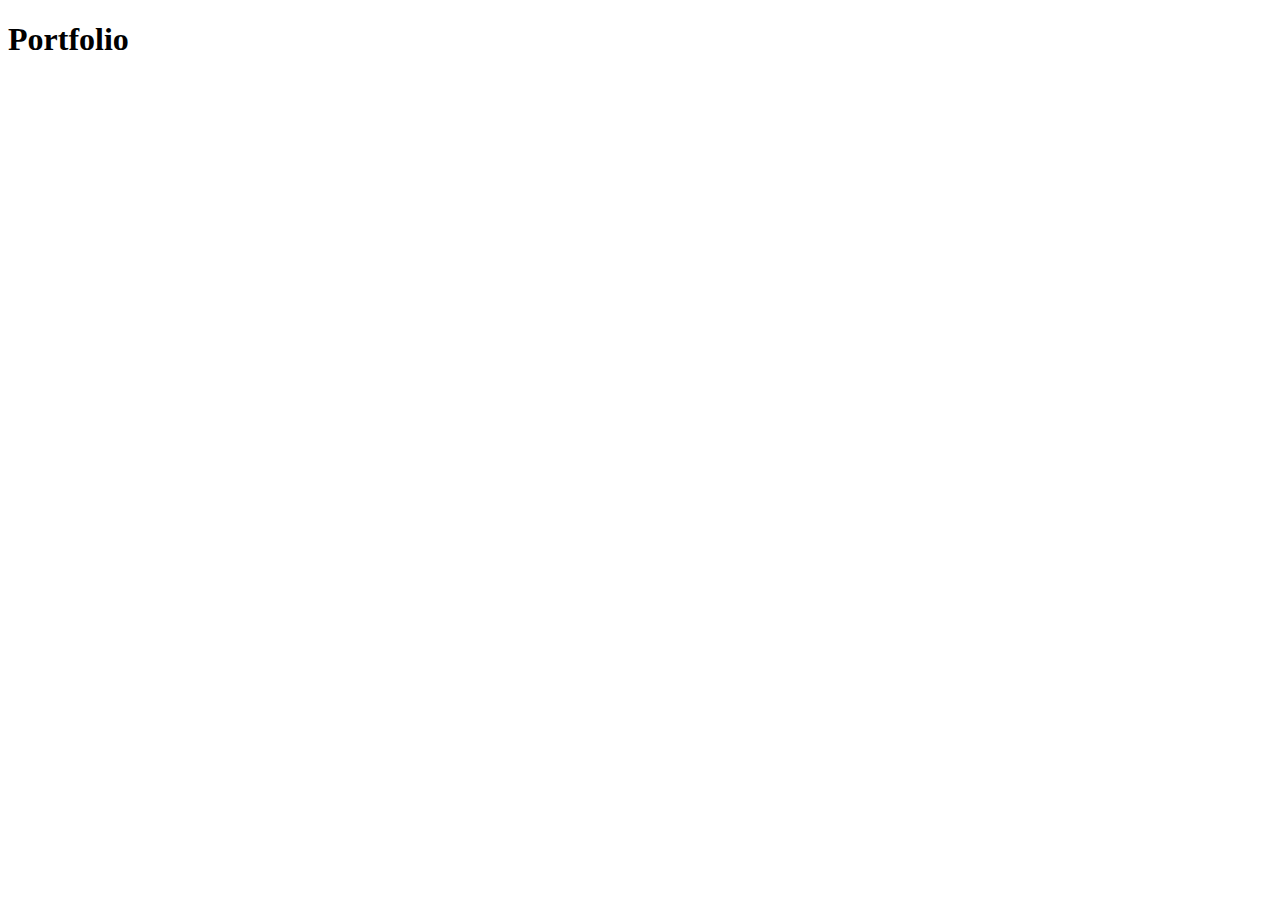
==== portfolio.html @ d450aeb0 "Добавляет страницы контактов и портфолио" ====
<!DOCTYPE html>
<html lang="ru">
<head>
    <meta charset="UTF-8">
    <meta name="viewport" content="width=device-width, initial-scale=1.0">
    <title>Портфолио</title>
</head>
<body>
    <h1>Portfolio</h1>
</body>
</html>
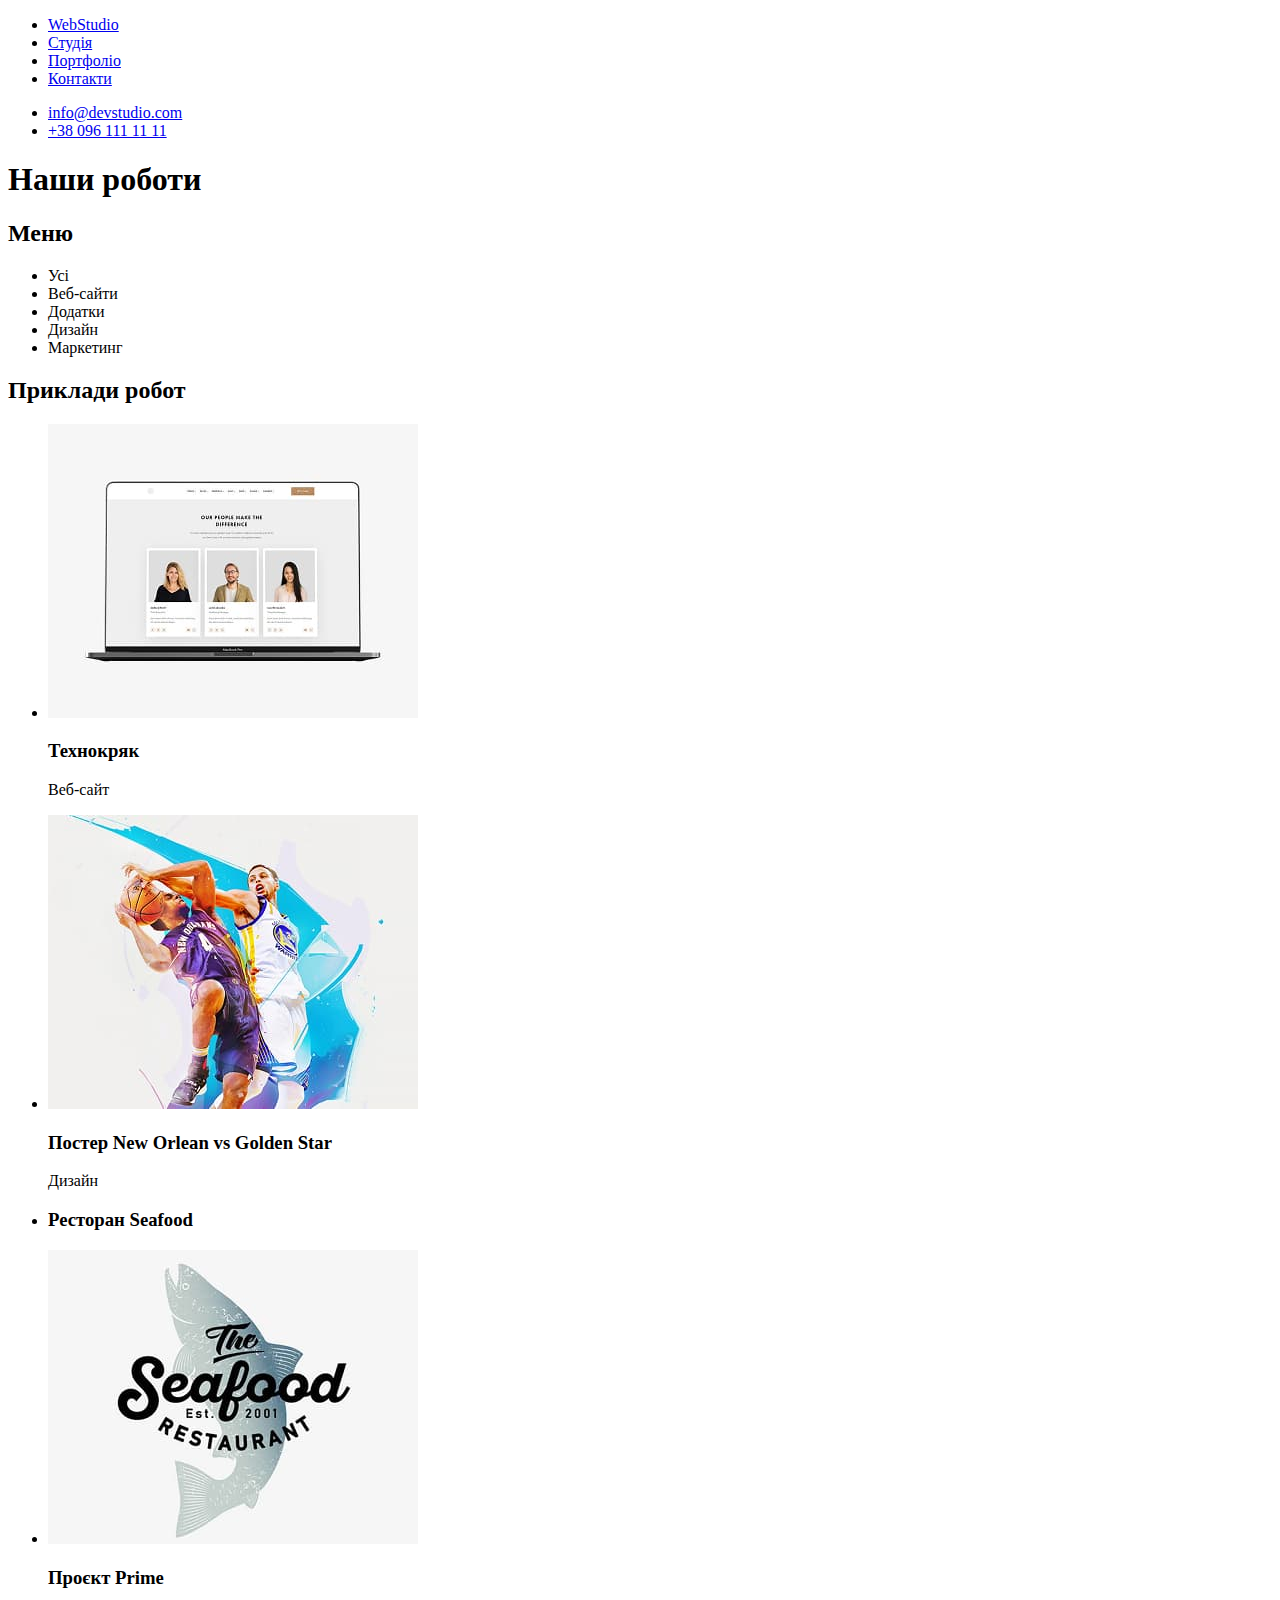
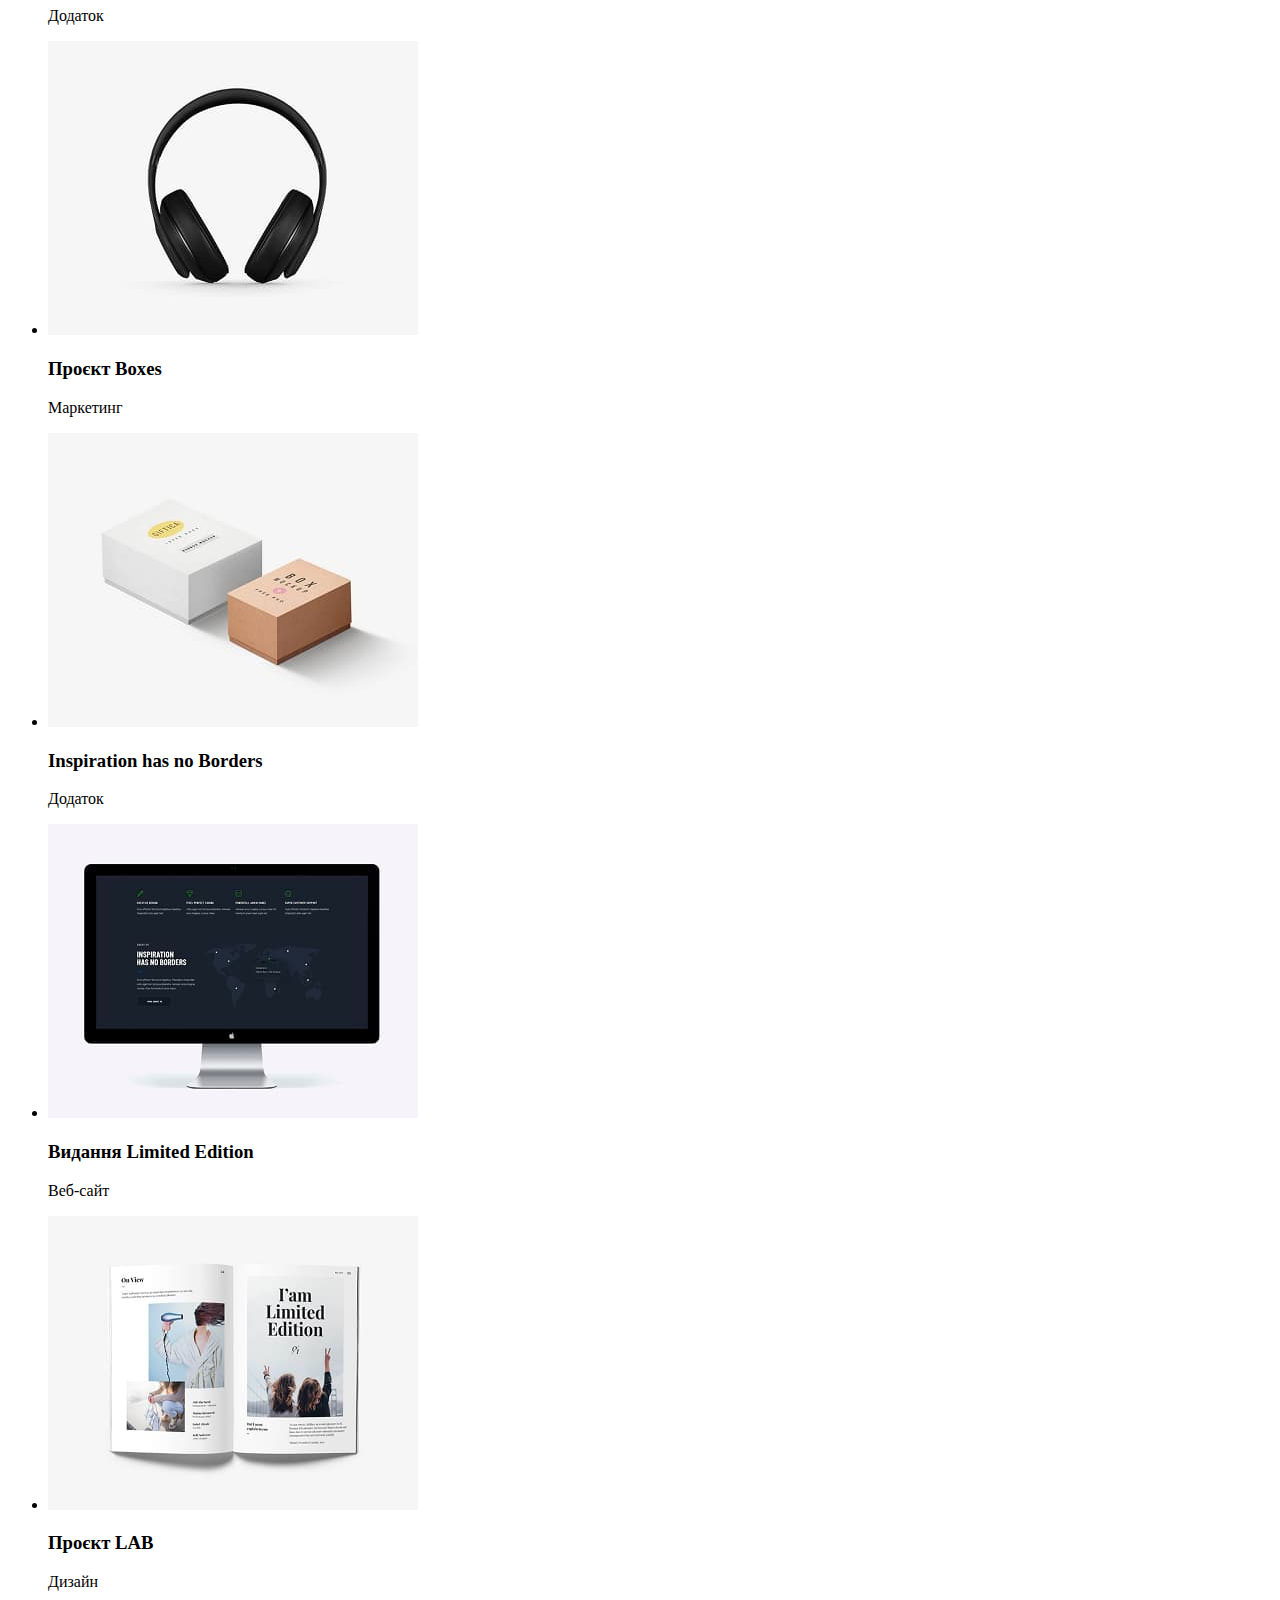
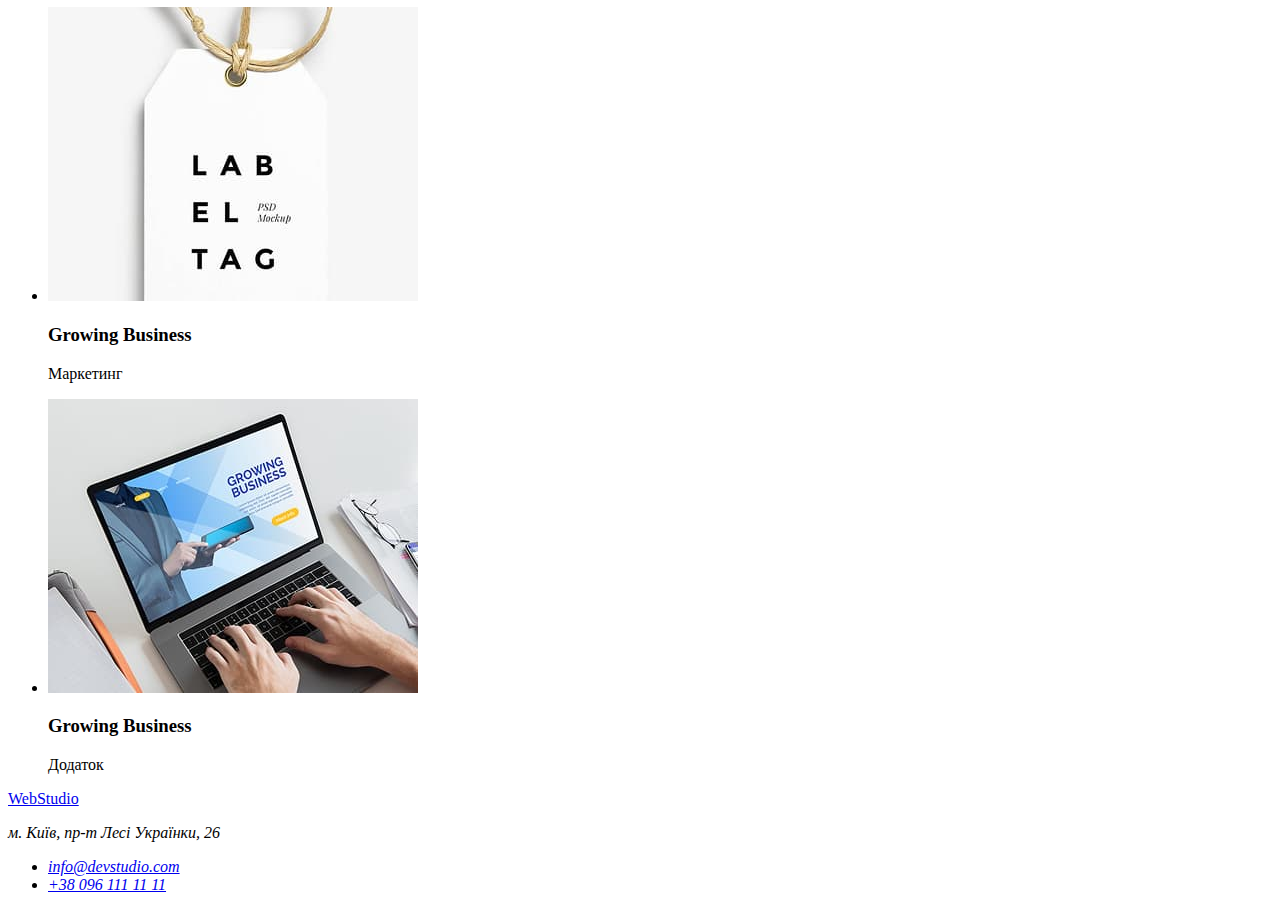
==== commit d48f5662: "Добавляет разметку в index.html и portfolio.html" ====
--- a/portfolio.html
+++ b/portfolio.html
@@ -1,11 +1,104 @@
 <!DOCTYPE html>
 <html lang="ru">
-<head>
-    <meta charset="UTF-8">
-    <meta name="viewport" content="width=device-width, initial-scale=1.0">
-    <title>Портфолио</title>
-</head>
-<body>
-    <h1>Portfolio</h1>
-</body>
-</html>+    <head>
+        <meta charset="UTF-8" />
+        <meta name="viewport" content="width=device-width, initial-scale=1.0" />
+        <title>Портфолио</title>
+    </head>
+    <body>
+        <header>
+            <nav>
+                <ul>
+                    <li><a href="./index.html">WebStudio</a></li>
+                    <li><a href="./index.html">Студія</a></li>
+                    <li><a href="./portfolio.html">Портфоліо</a></li>
+                    <li><a href="./сontacts.html">Контакти</a></li>
+                </ul>
+            </nav>
+            <ul>
+                <li>
+                    <a href="mailto:info@devstudio.com">info@devstudio.com</a>
+                </li>
+                <li><a href="tel:+380961111111">+38 096 111 11 11</a></li>
+            </ul>
+        </header>
+        <main>
+            <h1>Наши роботи</h1>
+
+            <section>
+                <h2>Меню</h2>
+                <ul>
+                    <li>Усі</li>
+                    <li>Веб-сайти</li>
+                    <li>Додатки</li>
+                    <li>Дизайн</li>
+                    <li>Маркетинг</li>
+                </ul>
+            </section>
+
+            <section>
+                <h2>Приклади робот</h2>
+                <ul>
+                    <li>
+                        <img src="./images/portfolio_1.jpg" alt="Приклад з портфоліо" width="370" />
+                        <h3>Технокряк</h3>
+                        <p>Веб-сайт</p>
+                    </li>
+                    <li>
+                        <img src="./images/portfolio_2.jpg" alt="Приклад з портфоліо" width="370" />
+                        <h3>Постер New Orlean vs Golden Star</h3>
+                        <p>Дизайн</p>
+                    </li>
+                    <li><h3>Ресторан Seafood</h3></li>
+                    <li>
+                        <img src="./images/portfolio_3.jpg" alt="Приклад з портфоліо" width="370" />
+                        <h3>Проєкт Prime</h3>
+                        <p>Додаток</p>
+                    </li>
+                    <li>
+                        <img src="./images/portfolio_4.jpg" alt="Приклад з портфоліо" width="370" />
+                        <h3>Проєкт Boxes</h3>
+                        <p>Маркетинг</p>
+                    </li>
+                    <li>
+                        <img src="./images/portfolio_5.jpg" alt="Приклад з портфоліо" width="370" />
+                        <h3>Inspiration has no Borders</h3>
+                        <p>Додаток</p>
+                    </li>
+                    <li>
+                        <img src="./images/portfolio_6.jpg" alt="Приклад з портфоліо" width="370" />
+                        <h3>Видання Limited Edition</h3>
+                        <p>Веб-сайт</p>
+                    </li>
+                    <li>
+                        <img src="./images/portfolio_7.jpg" alt="Приклад з портфоліо" width="370" />
+                        <h3>Проєкт LAB</h3>
+                        <p>Дизайн</p>
+                    </li>
+                    <li>
+                        <img src="./images/portfolio_8.jpg" alt="Приклад з портфоліо" width="370" />
+                        <h3>Growing Business</h3>
+                        <p>Маркетинг</p>
+                    </li>
+                    <li>
+                        <img src="./images/portfolio_9.jpg" alt="Приклад з портфоліо" width="370" />
+                        <h3>Growing Business</h3>
+                        <p>Додаток</p>
+                    </li>
+                </ul>
+            </section>
+        </main>
+        <footer>
+            <a href="./index.html">WebStudio</a>
+            <address>
+                <p>м. Київ, пр-т Лесі Українки, 26</p>
+                <ul>
+                    <li>
+                        <a href="mailto:info@devstudio.com">info@devstudio.com</a>
+                    </li>
+                    <li><a href="tel:+380961111111">+38 096 111 11 11</a></li>
+                </ul>
+            </address>
+        </footer>
+    </body>
+</html>
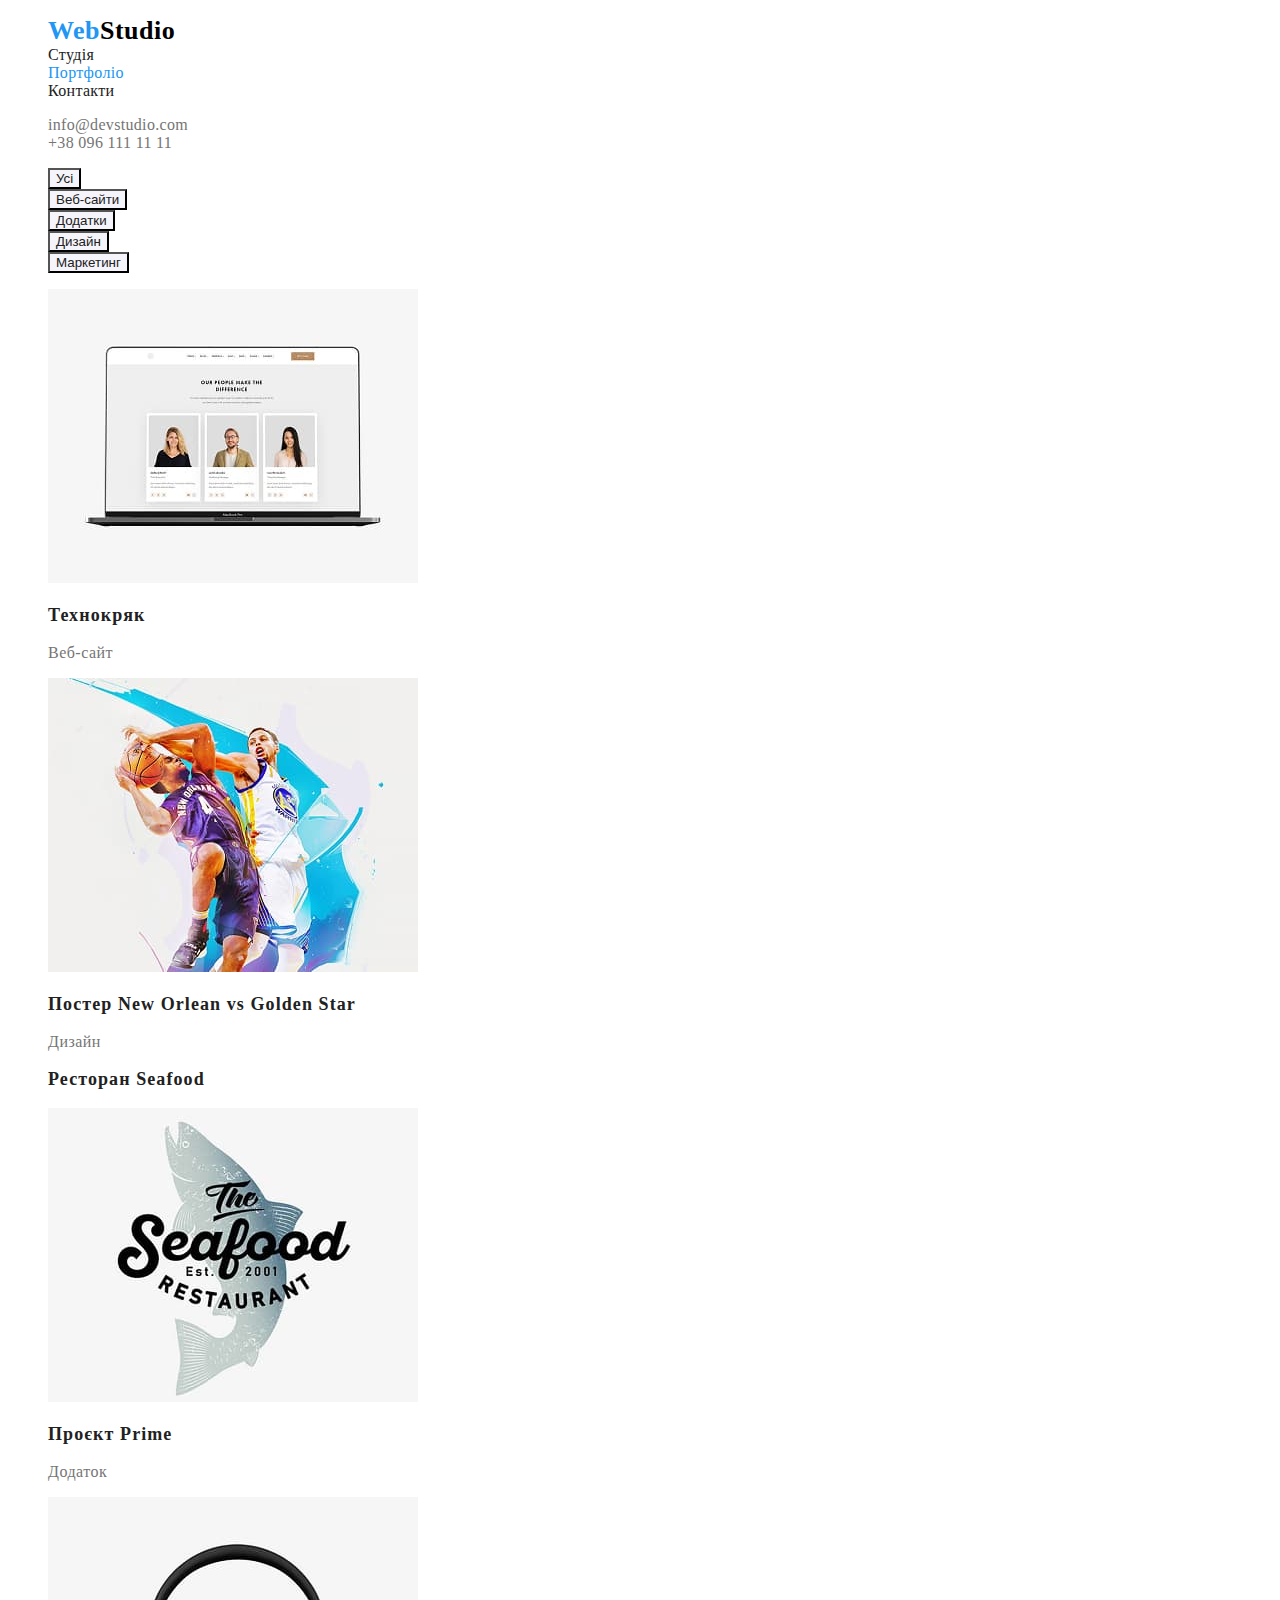
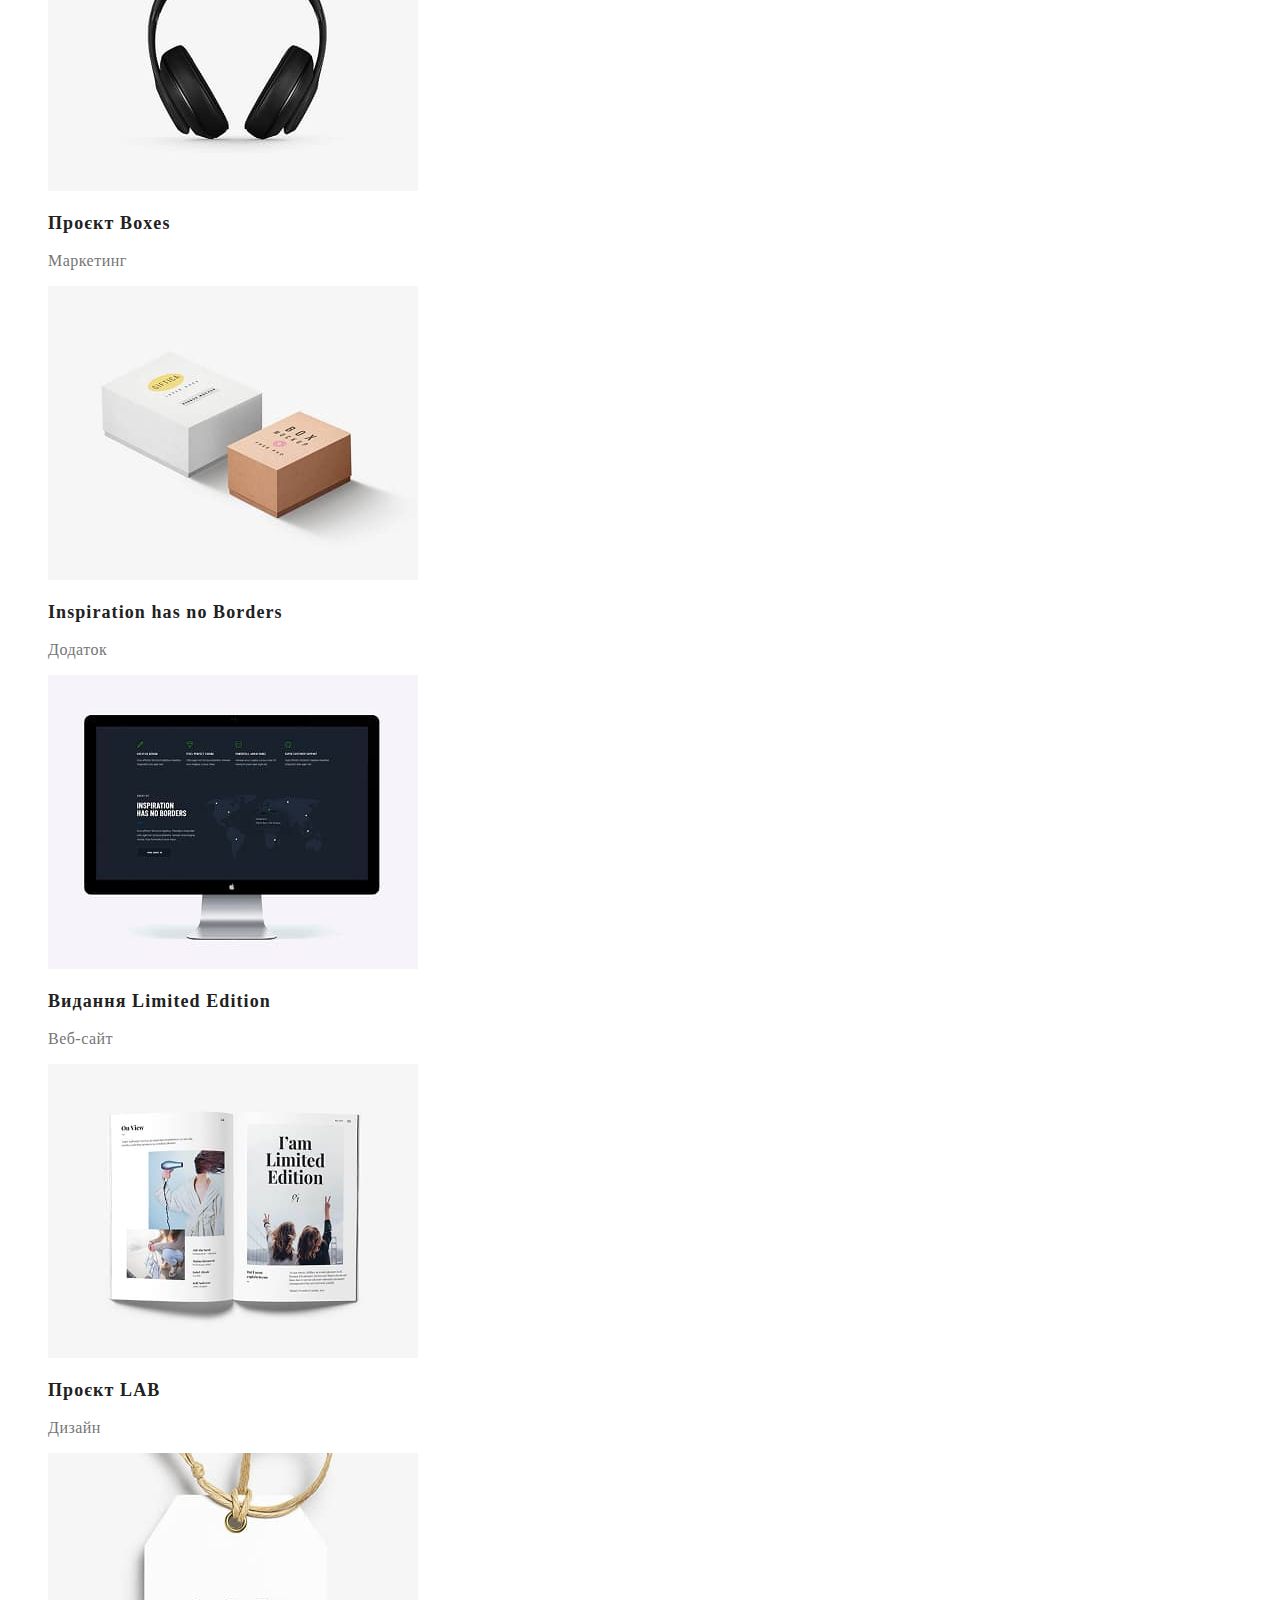
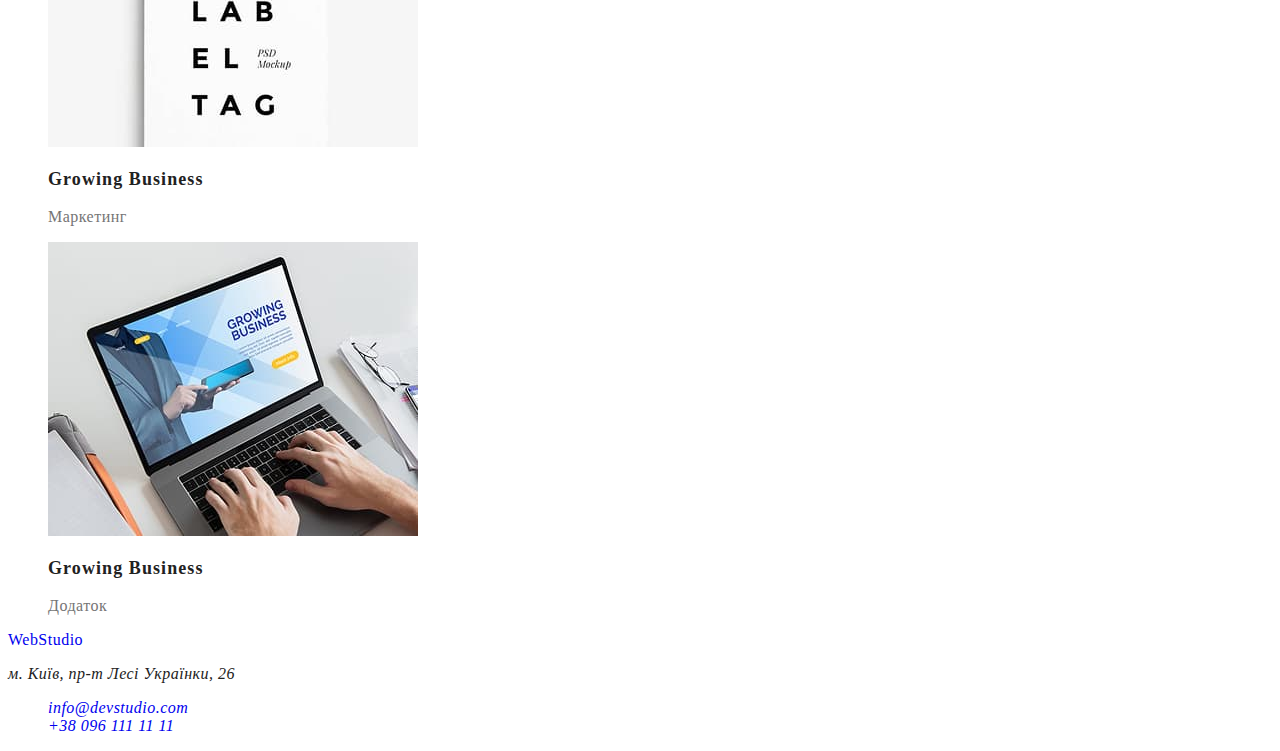
==== commit 88528e6c: "Добавлены переменные. Добавлена разметка для Портфолио . Добавлены стили с размерами шрифтов." ====
--- a/portfolio.html
+++ b/portfolio.html
@@ -1,89 +1,113 @@
 <!DOCTYPE html>
-<html lang="ru">
+<html lang="ua">
     <head>
         <meta charset="UTF-8" />
         <meta name="viewport" content="width=device-width, initial-scale=1.0" />
         <title>Портфолио</title>
+        <link rel="stylesheet" href="./css/styles.css" />
     </head>
     <body>
         <header>
+            <!-- Навигация и контакты в хедере -->
             <nav>
-                <ul>
-                    <li><a href="./index.html">WebStudio</a></li>
-                    <li><a href="./index.html">Студія</a></li>
-                    <li><a href="./portfolio.html">Портфоліо</a></li>
-                    <li><a href="./сontacts.html">Контакти</a></li>
+                <ul class="site-nav">
+                    <li>
+                        <a class="logo" href="./index.html" lang="en"
+                            ><span class="logo-accent">Web</span>Studio</a
+                        >
+                    </li>
+                    <li><a class="site-nav-link " href="./index.html">Студія</a></li>
+                    <li><a class="site-nav-link current" href="./portfolio.html">Портфоліо</a></li>
+                    <li><a class="site-nav-link" href="./сontacts.html">Контакти</a></li>
                 </ul>
             </nav>
-            <ul>
+            <ul class="contacts">
+                <li class>
+                    <a class="contacts-link" href="mailto:info@devstudio.com">info@devstudio.com</a>
+                </li>
                 <li>
-                    <a href="mailto:info@devstudio.com">info@devstudio.com</a>
+                    <a class="contacts-link" href="tel:+380961111111">+38 096 111 11 11</a>
                 </li>
-                <li><a href="tel:+380961111111">+38 096 111 11 11</a></li>
             </ul>
         </header>
         <main>
-            <h1>Наши роботи</h1>
-
-            <section>
-                <h2>Меню</h2>
-                <ul>
-                    <li>Усі</li>
-                    <li>Веб-сайти</li>
-                    <li>Додатки</li>
-                    <li>Дизайн</li>
-                    <li>Маркетинг</li>
+            <!-- Портфолио -->
+            <section class="portfolio">
+                <h1 class="visually-hidden">Портфоліо</h1>
+                <ul class="portfolio-list">
+                    <li class="portfolio-list-item">
+                        <button class="portfolio-button">Усі</button>
+                    </li>
+                    <li class="portfolio-list-item">
+                        <button class="portfolio-button">Веб-сайти</button>
+                    </li>
+                    <li class="portfolio-list-item">
+                        <button class="portfolio-button">Додатки</button>
+                    </li>
+                    <li class="portfolio-list-item">
+                        <button class="portfolio-button">Дизайн</button>
+                    </li>
+                    <li class="portfolio-list-item">
+                        <button class="portfolio-button">Маркетинг</button>
+                    </li>
                 </ul>
             </section>
 
-            <section>
-                <h2>Приклади робот</h2>
-                <ul>
-                    <li>
-                        <img src="./images/portfolio_1.jpg" alt="Приклад з портфоліо" width="370" />
-                        <h3>Технокряк</h3>
-                        <p>Веб-сайт</p>
+            <!-- Примиры работ! -->
+            <!-- !Переиспользовать классы или удалить за ненадобностью -->
+            <section class="examples">
+                <h2 class="visually-hidden">Приклади робот</h2>
+                <ul class="examples-list">
+                    <li class="examples-list">
+                        <img
+                            class="examples-image"
+                            src="./images/portfolio_1.jpg"
+                            alt="Приклад з портфоліо"
+                            width="370"
+                        />
+                        <h3 class="examples-subtitle">Технокряк</h3>
+                        <p class="examples-despription">Веб-сайт</p>
                     </li>
                     <li>
                         <img src="./images/portfolio_2.jpg" alt="Приклад з портфоліо" width="370" />
-                        <h3>Постер New Orlean vs Golden Star</h3>
-                        <p>Дизайн</p>
+                        <h3 class="examples-subtitle">Постер New Orlean vs Golden Star</h3>
+                        <p class="examples-despription">Дизайн</p>
                     </li>
-                    <li><h3>Ресторан Seafood</h3></li>
+                    <li><h3 class="examples-subtitle">Ресторан Seafood</h3></li>
                     <li>
                         <img src="./images/portfolio_3.jpg" alt="Приклад з портфоліо" width="370" />
-                        <h3>Проєкт Prime</h3>
-                        <p>Додаток</p>
+                        <h3 class="examples-subtitle">Проєкт Prime</h3>
+                        <p class="examples-despription">Додаток</p>
                     </li>
                     <li>
                         <img src="./images/portfolio_4.jpg" alt="Приклад з портфоліо" width="370" />
-                        <h3>Проєкт Boxes</h3>
-                        <p>Маркетинг</p>
+                        <h3 class="examples-subtitle">Проєкт Boxes</h3>
+                        <p class="examples-despription">Маркетинг</p>
                     </li>
                     <li>
                         <img src="./images/portfolio_5.jpg" alt="Приклад з портфоліо" width="370" />
-                        <h3>Inspiration has no Borders</h3>
-                        <p>Додаток</p>
+                        <h3 class="examples-subtitle">Inspiration has no Borders</h3>
+                        <p class="examples-despription">Додаток</p>
                     </li>
                     <li>
                         <img src="./images/portfolio_6.jpg" alt="Приклад з портфоліо" width="370" />
-                        <h3>Видання Limited Edition</h3>
-                        <p>Веб-сайт</p>
+                        <h3 class="examples-subtitle">Видання Limited Edition</h3>
+                        <p class="examples-despription">Веб-сайт</p>
                     </li>
                     <li>
                         <img src="./images/portfolio_7.jpg" alt="Приклад з портфоліо" width="370" />
-                        <h3>Проєкт LAB</h3>
-                        <p>Дизайн</p>
+                        <h3 class="examples-subtitle">Проєкт LAB</h3>
+                        <p class="examples-despription">Дизайн</p>
                     </li>
                     <li>
                         <img src="./images/portfolio_8.jpg" alt="Приклад з портфоліо" width="370" />
-                        <h3>Growing Business</h3>
-                        <p>Маркетинг</p>
+                        <h3 class="examples-subtitle">Growing Business</h3>
+                        <p class="examples-despription">Маркетинг</p>
                     </li>
                     <li>
                         <img src="./images/portfolio_9.jpg" alt="Приклад з портфоліо" width="370" />
-                        <h3>Growing Business</h3>
-                        <p>Додаток</p>
+                        <h3 class="examples-subtitle">Growing Business</h3>
+                        <p class="examples-despription">Додаток</p>
                     </li>
                 </ul>
             </section>
--- a/css/styles.css
+++ b/css/styles.css
@@ -0,0 +1,177 @@
+:root {
+    --primary-text-color: #212121;
+    --secondary-text-color: #757575;
+    --accent-color: #2196f3;
+    --light-section-bg: #f5f4fa;
+    --dark-section-bg: #2f303a;
+    --white-color: #ffffff;
+}
+
+body {
+    color: #212121;
+    background-color: #ffffff;
+    letter-spacing: 0.03em;
+}
+ul {
+    list-style: none;
+}
+a {
+    text-decoration: none;
+}
+.visually-hidden {
+    position: absolute;
+    width: 1px;
+    height: 1px;
+    padding: 0;
+    margin: -1px;
+    overflow: hidden;
+    clip: rect(0, 0, 0, 0);
+    white-space: nowrap;
+    border: 0;
+}
+
+h1,h2,h3,h4,h5,h6 {
+    font-weight: 700;
+}
+
+.button {
+    width: 216px;
+    height: 50px;
+    color: var(--white-color);
+    background-color: var(--accent-color);
+    border-radius: 4px;
+}
+
+/* Общие стили для секций */
+.section-title {
+    font-size: 36px;
+}
+
+/* Навигация */
+.logo {
+    font-size: 26px;
+    font-weight: 700;
+    color: #000000;
+}
+.logo-accent {
+    color: var(--accent-color);
+}
+.site-nav-link, .contacts-link {
+    color: currentColor;
+    letter-spacing: 0.02em;
+}
+
+.site-nav-link.current {
+    color: var(--accent-color);
+}
+
+.site-nav-link,
+.contacts-link {
+    font-weight: 500;
+}
+
+/* Контакты в шапке */
+.contacts-link {
+    color: var(--secondary-text-color);
+}
+
+.site-nav-link:hover,
+.site-nav-link:focus,
+.contacts-link:hover,
+.contacts-link:focus {
+    color: var(--accent-color);
+}
+
+/* Секция героя */
+.hero {
+    background-color: var(--dark-section-bg);
+}
+.hero-title {
+    font-size: 44px;
+    font-weight: 900;
+    letter-spacing: 0.06em;
+    color: var(--white-color);
+}
+
+/* Секция преимуществ  */
+
+.advantages-subtitle,
+.advantages-text {
+    font-size: 14px;
+}
+
+.advantages-text {
+    color: var(--secondary-text-color);
+}
+
+/* Секция "Наша команда */
+
+.team {
+    background-color: var(--light-section-bg);
+}
+
+.team-list {
+    display: flex;
+}
+
+.team-item {
+    width: 270px;
+    background-color: var(--white-color);
+}
+
+.team-title,
+.team-descroption {
+    font-size: 16px;
+}
+
+.team-descroption {
+    color: var(--secondary-text-color);
+}
+
+/* Секция футера */
+/* !Цвет контактов в футере (с альфа-каналом) */
+/* .contacts_color {
+    color: rgba(255, 255, 255, 0.6);
+} */
+.footer {
+    background-color: var(--dark-section-bg);
+}
+
+.footer > .logo {
+    color: var(--white-color);
+}
+
+.address {
+    color: var(--white-color);
+    font-style: normal;
+    font-size: 14px;
+}
+
+.address.contact {
+    color: rgba(255, 255, 255, 0.6);
+}
+
+/* !PORTFOLIO */
+/* Фильтр со списком работ */
+.portfolio-button {
+    color: #212121;
+    background-color: #f5f4fa;
+}
+
+.portfolio-button:hover,
+.portfolio-button:focus {
+    color: var(--white-color);
+    background-color: #2196f3;
+}
+
+/* Примеры работ */
+
+.examples-subtitle {
+    font-size: 18px;
+    letter-spacing: 0.06em;
+}
+
+.examples-despription {
+    font-size: 16px;
+    color: var(--secondary-text-color);
+}
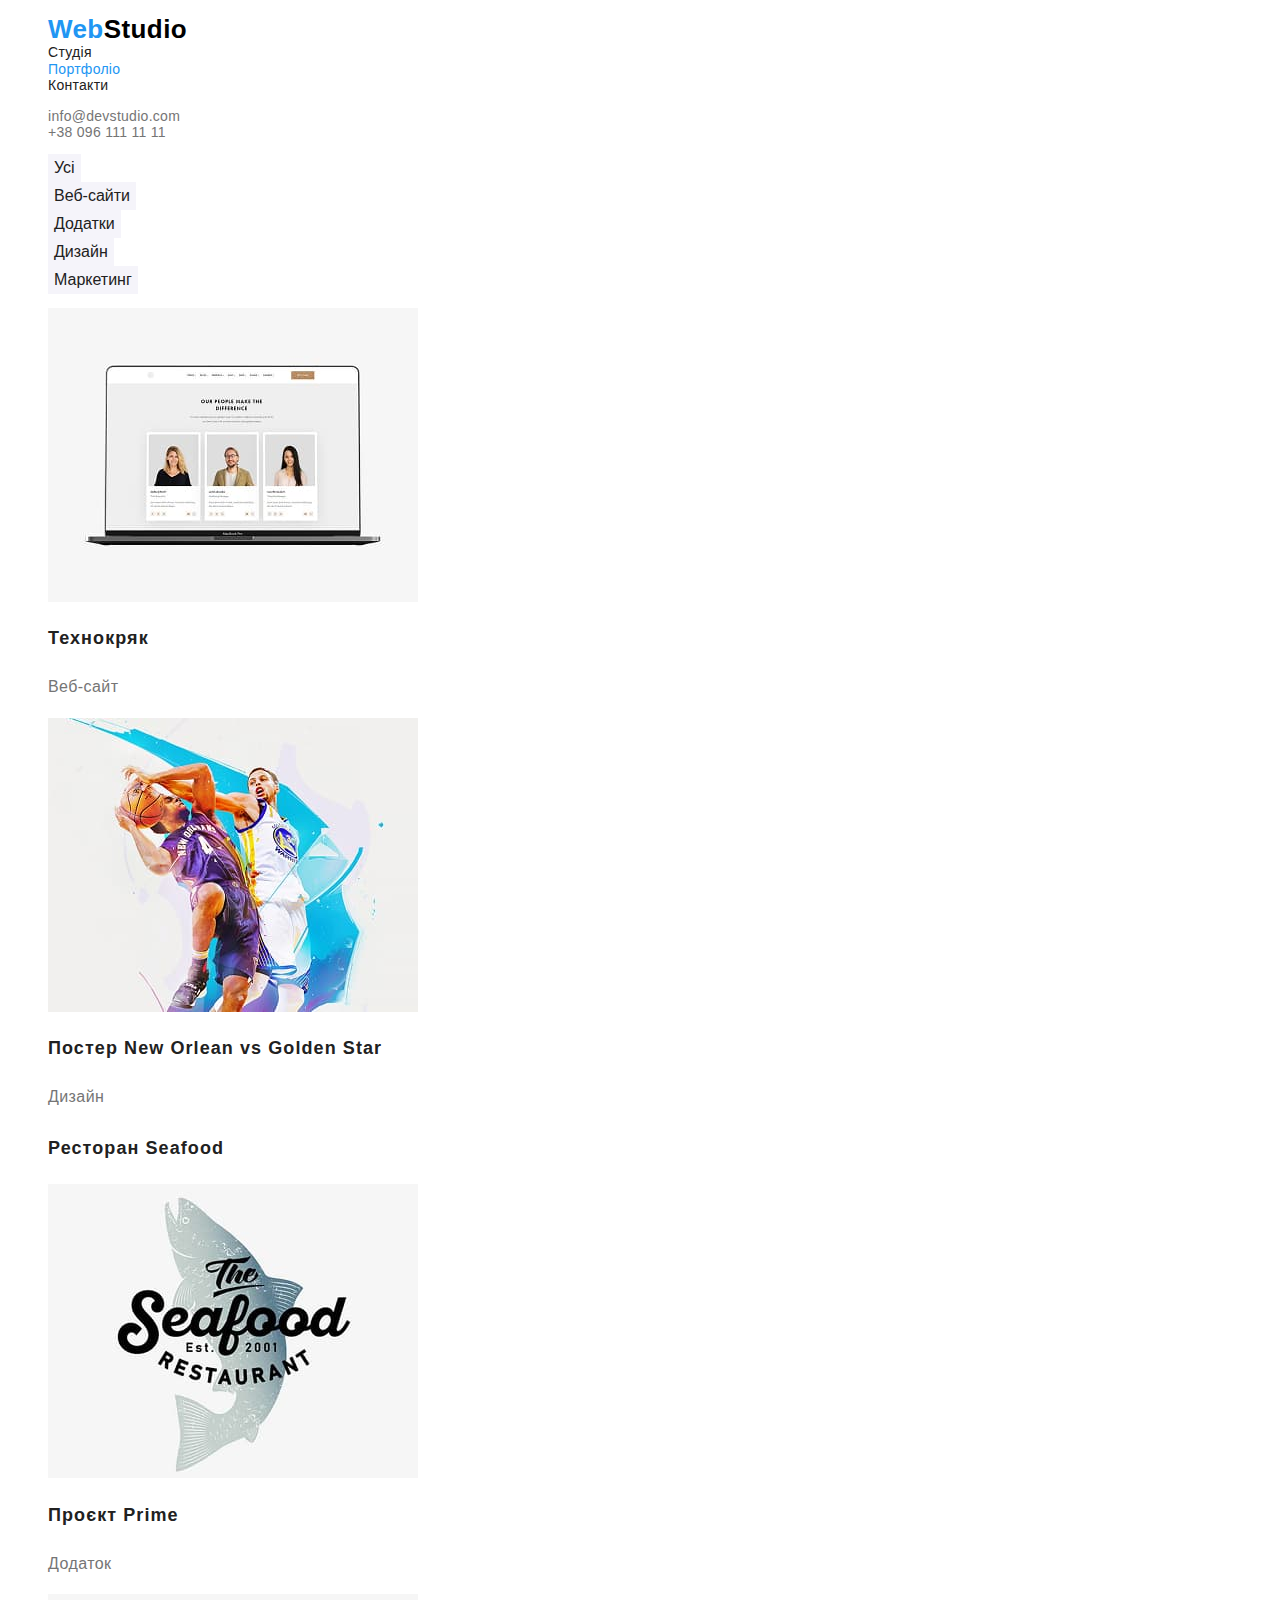
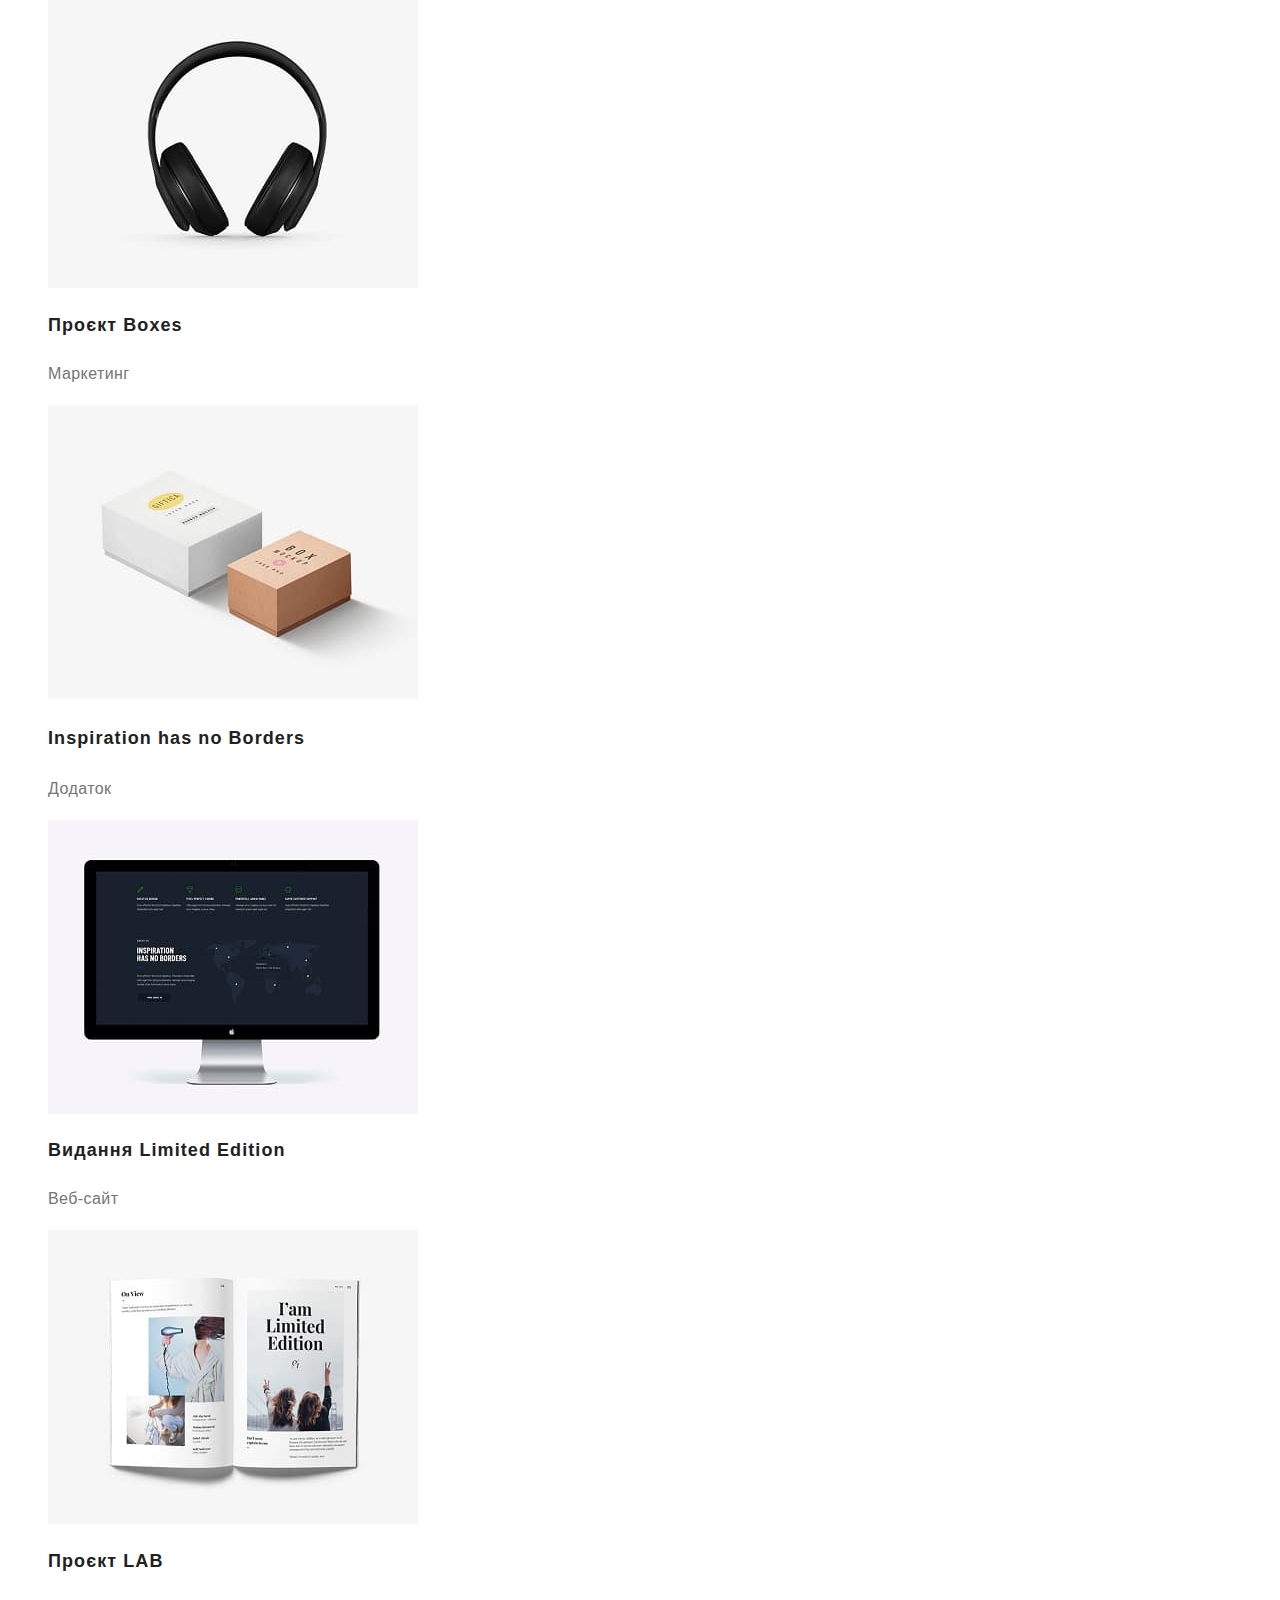
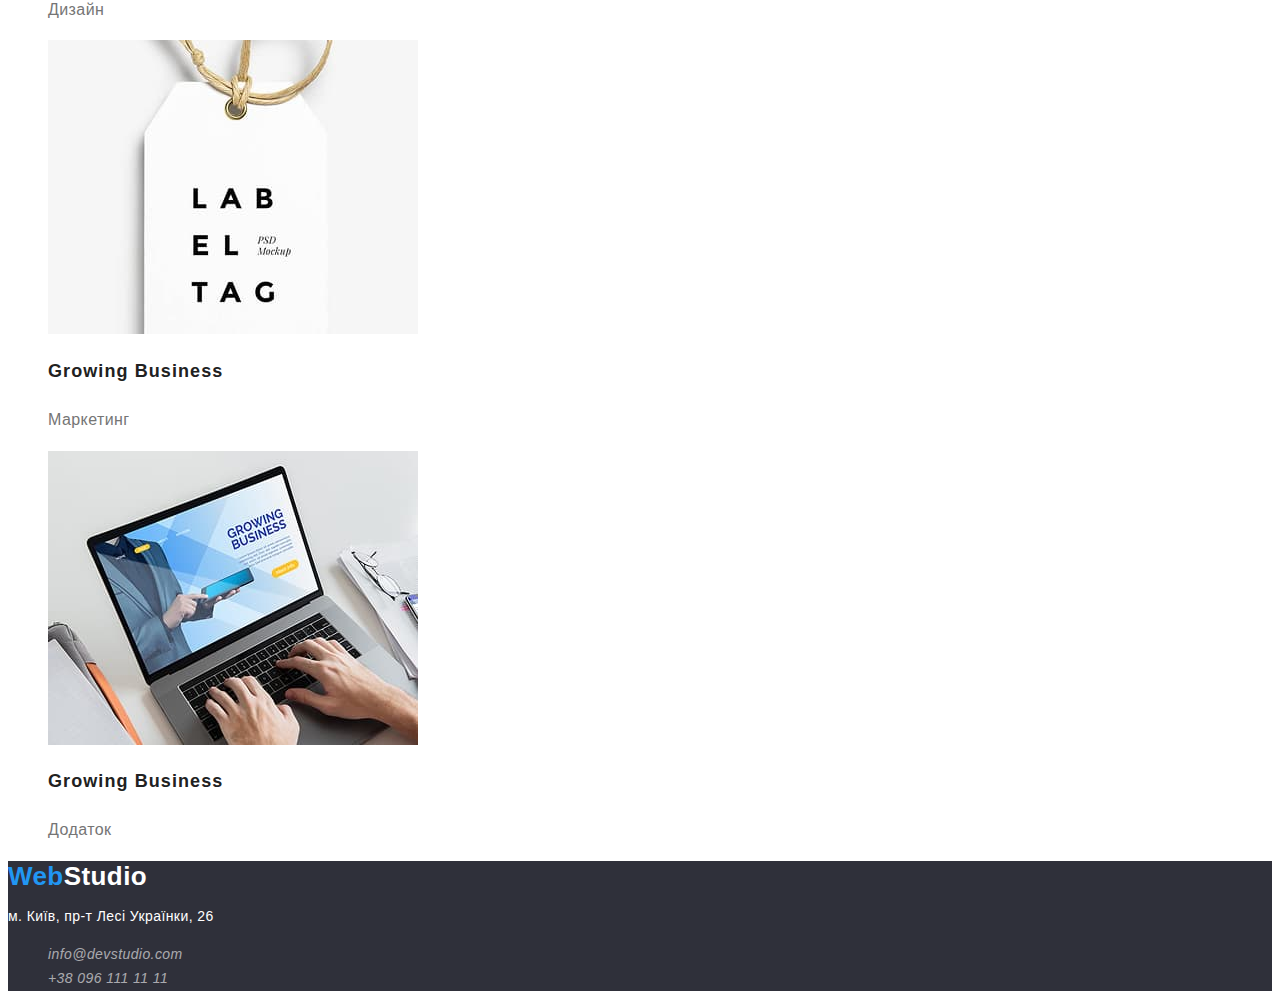
==== commit 7ba51f42: "Добавляет стили для текста и шрифты" ====
--- a/portfolio.html
+++ b/portfolio.html
@@ -16,7 +16,7 @@
                             ><span class="logo-accent">Web</span>Studio</a
                         >
                     </li>
-                    <li><a class="site-nav-link " href="./index.html">Студія</a></li>
+                    <li><a class="site-nav-link" href="./index.html">Студія</a></li>
                     <li><a class="site-nav-link current" href="./portfolio.html">Портфоліо</a></li>
                     <li><a class="site-nav-link" href="./сontacts.html">Контакти</a></li>
                 </ul>
@@ -36,91 +36,187 @@
                 <h1 class="visually-hidden">Портфоліо</h1>
                 <ul class="portfolio-list">
                     <li class="portfolio-list-item">
-                        <button class="portfolio-button">Усі</button>
-                    </li>
-                    <li class="portfolio-list-item">
-                        <button class="portfolio-button">Веб-сайти</button>
-                    </li>
-                    <li class="portfolio-list-item">
-                        <button class="portfolio-button">Додатки</button>
-                    </li>
-                    <li class="portfolio-list-item">
-                        <button class="portfolio-button">Дизайн</button>
-                    </li>
-                    <li class="portfolio-list-item">
-                        <button class="portfolio-button">Маркетинг</button>
-                    </li>
-                </ul>
-            </section>
+                        <button class="portfolio-button" type="button">Усі</button>
+                    </li>
+                    <li class="portfolio-list-item">
+                        <button class="portfolio-button" type="button">Веб-сайти</button>
+                    </li>
+                    <li class="portfolio-list-item">
+                        <button class="portfolio-button" type="button">Додатки</button>
+                    </li>
+                    <li class="portfolio-list-item">
+                        <button class="portfolio-button" type="button">Дизайн</button>
+                    </li>
+                    <li class="portfolio-list-item">
+                        <button class="portfolio-button" type="button">Маркетинг</button>
+                    </li>
+                </ul>
 
-            <!-- Примиры работ! -->
-            <!-- !Переиспользовать классы или удалить за ненадобностью -->
-            <section class="examples">
-                <h2 class="visually-hidden">Приклади робот</h2>
-                <ul class="examples-list">
-                    <li class="examples-list">
-                        <img
-                            class="examples-image"
-                            src="./images/portfolio_1.jpg"
-                            alt="Приклад з портфоліо"
-                            width="370"
-                        />
-                        <h3 class="examples-subtitle">Технокряк</h3>
-                        <p class="examples-despription">Веб-сайт</p>
-                    </li>
-                    <li>
-                        <img src="./images/portfolio_2.jpg" alt="Приклад з портфоліо" width="370" />
-                        <h3 class="examples-subtitle">Постер New Orlean vs Golden Star</h3>
-                        <p class="examples-despription">Дизайн</p>
-                    </li>
-                    <li><h3 class="examples-subtitle">Ресторан Seafood</h3></li>
-                    <li>
-                        <img src="./images/portfolio_3.jpg" alt="Приклад з портфоліо" width="370" />
-                        <h3 class="examples-subtitle">Проєкт Prime</h3>
-                        <p class="examples-despription">Додаток</p>
-                    </li>
-                    <li>
-                        <img src="./images/portfolio_4.jpg" alt="Приклад з портфоліо" width="370" />
-                        <h3 class="examples-subtitle">Проєкт Boxes</h3>
-                        <p class="examples-despription">Маркетинг</p>
-                    </li>
-                    <li>
-                        <img src="./images/portfolio_5.jpg" alt="Приклад з портфоліо" width="370" />
-                        <h3 class="examples-subtitle">Inspiration has no Borders</h3>
-                        <p class="examples-despription">Додаток</p>
-                    </li>
-                    <li>
-                        <img src="./images/portfolio_6.jpg" alt="Приклад з портфоліо" width="370" />
-                        <h3 class="examples-subtitle">Видання Limited Edition</h3>
-                        <p class="examples-despription">Веб-сайт</p>
-                    </li>
-                    <li>
-                        <img src="./images/portfolio_7.jpg" alt="Приклад з портфоліо" width="370" />
-                        <h3 class="examples-subtitle">Проєкт LAB</h3>
-                        <p class="examples-despription">Дизайн</p>
-                    </li>
-                    <li>
-                        <img src="./images/portfolio_8.jpg" alt="Приклад з портфоліо" width="370" />
-                        <h3 class="examples-subtitle">Growing Business</h3>
-                        <p class="examples-despription">Маркетинг</p>
-                    </li>
-                    <li>
-                        <img src="./images/portfolio_9.jpg" alt="Приклад з портфоліо" width="370" />
-                        <h3 class="examples-subtitle">Growing Business</h3>
-                        <p class="examples-despription">Додаток</p>
-                    </li>
+                <!-- Примиры работ! -->
+                <!-- !Использовать классы или удалить за ненадобностью -->
+
+                <ul>
+                    <a href="">
+                        <li>
+                            <img
+                                src="./images/portfolio_1.jpg"
+                                alt="Приклад з портфоліо"
+                                width="370"
+                            />
+                            <h2 class="examples-subtitle">Технокряк</h2>
+                            <p class="examples-category">Веб-сайт</p>
+                            <p class="examples-description">
+                                Ресурс пропонує комплексні пропозиції з різним рівнем функціоналу та
+                                сервісів. Все це дозволить відвідувачу отримати вичерпні відомості
+                                про компанію чи приватну особу.
+                            </p>
+                        </li></a
+                    >
+                    <a href="">
+                        <li>
+                            <img
+                                src="./images/portfolio_2.jpg"
+                                alt="Приклад з портфоліо"
+                                width="370"
+                            />
+                            <h2 class="examples-subtitle">Постер New Orlean vs Golden Star</h2>
+                            <p class="examples-category">Дизайн</p>
+                            <p class="examples-description">
+                                Ресурс пропонує комплексні пропозиції з різним рівнем функціоналу та
+                                сервісів. Все це дозволить відвідувачу отримати вичерпні відомості
+                                про компанію чи приватну особу.
+                            </p>
+                        </li>
+                        <li><h3 class="examples-subtitle">Ресторан Seafood</h3></li></a
+                    >
+                    <a href="">
+                        <li>
+                            <img
+                                src="./images/portfolio_3.jpg"
+                                alt="Приклад з портфоліо"
+                                width="370"
+                            />
+                            <h2 class="examples-subtitle">Проєкт Prime</h2>
+                            <p class="examples-category">Додаток</p>
+                            <p class="examples-description">
+                                Ресурс пропонує комплексні пропозиції з різним рівнем функціоналу та
+                                сервісів. Все це дозволить відвідувачу отримати вичерпні відомості
+                                про компанію чи приватну особу.
+                            </p>
+                        </li></a
+                    >
+                    <a href=""
+                        ><li>
+                            <img
+                                src="./images/portfolio_4.jpg"
+                                alt="Приклад з портфоліо"
+                                width="370"
+                            />
+                            <h2 class="examples-subtitle">Проєкт Boxes</h2>
+                            <p class="examples-category">Маркетинг</p>
+                            <p class="examples-description">
+                                Ресурс пропонує комплексні пропозиції з різним рівнем функціоналу та
+                                сервісів. Все це дозволить відвідувачу отримати вичерпні відомості
+                                про компанію чи приватну особу.
+                            </p>
+                        </li></a
+                    >
+                    <a href=""
+                        ><li>
+                            <img
+                                src="./images/portfolio_5.jpg"
+                                alt="Приклад з портфоліо"
+                                width="370"
+                            />
+                            <h3 class="examples-subtitle">Inspiration has no Borders</h3>
+                            <p class="examples-category">Додаток</p>
+                            <p class="examples-description">
+                                Ресурс пропонує комплексні пропозиції з різним рівнем функціоналу та
+                                сервісів. Все це дозволить відвідувачу отримати вичерпні відомості
+                                про компанію чи приватну особу.
+                            </p>
+                        </li></a
+                    >
+                    <a href="">
+                        <li>
+                            <img
+                                src="./images/portfolio_6.jpg"
+                                alt="Приклад з портфоліо"
+                                width="370"
+                            />
+                            <h2 class="examples-subtitle">Видання Limited Edition</h2>
+                            <p class="examples-category">Веб-сайт</p>
+                            <p class="examples-description">
+                                Ресурс пропонує комплексні пропозиції з різним рівнем функціоналу та
+                                сервісів. Все це дозволить відвідувачу отримати вичерпні відомості
+                                про компанію чи приватну особу.
+                            </p>
+                        </li></a
+                    >
+                    <a href="">
+                        <li>
+                            <img
+                                src="./images/portfolio_7.jpg"
+                                alt="Приклад з портфоліо"
+                                width="370"
+                            />
+                            <h2 class="examples-subtitle">Проєкт LAB</h2>
+                            <p class="examples-category">Дизайн</p>
+                            <p class="examples-description">
+                                Ресурс пропонує комплексні пропозиції з різним рівнем функціоналу та
+                                сервісів. Все це дозволить відвідувачу отримати вичерпні відомості
+                                про компанію чи приватну особу.
+                            </p>
+                        </li></a
+                    >
+                    <a href="">
+                        <li>
+                            <img
+                                src="./images/portfolio_8.jpg"
+                                alt="Приклад з портфоліо"
+                                width="370"
+                            />
+                            <h2 class="examples-subtitle">Growing Business</h2>
+                            <p class="examples-category">Маркетинг</p>
+                            <p class="examples-description">
+                                Ресурс пропонує комплексні пропозиції з різним рівнем функціоналу та
+                                сервісів. Все це дозволить відвідувачу отримати вичерпні відомості
+                                про компанію чи приватну особу.
+                            </p>
+                        </li></a
+                    >
+                    <a href="">
+                        <li>
+                            <img
+                                src="./images/portfolio_9.jpg"
+                                alt="Приклад з портфоліо"
+                                width="370"
+                            />
+                            <h2 class="examples-subtitle">Growing Business</h2>
+                            <p class="examples-category">Додаток</p>
+                            <p class="examples-description">
+                                Ресурс пропонує комплексні пропозиції з різним рівнем функціоналу та
+                                сервісів. Все це дозволить відвідувачу отримати вичерпні відомості
+                                про компанію чи приватну особу.
+                            </p>
+                        </li></a
+                    >
                 </ul>
             </section>
         </main>
-        <footer>
-            <a href="./index.html">WebStudio</a>
-            <address>
-                <p>м. Київ, пр-т Лесі Українки, 26</p>
+        <footer class="footer">
+            <a class="logo" href="./index.html"><span class="logo-accent">Web</span>Studio</a>
+            <address class="address">
+                <p class="address-text">м. Київ, пр-т Лесі Українки, 26</p>
                 <ul>
                     <li>
-                        <a href="mailto:info@devstudio.com">info@devstudio.com</a>
-                    </li>
-                    <li><a href="tel:+380961111111">+38 096 111 11 11</a></li>
+                        <a class="address contact" href="mailto:info@devstudio.com"
+                            >info@devstudio.com</a
+                        >
+                    </li>
+                    <li>
+                        <a class="address contact" href="tel:+380961111111">+38 096 111 11 11</a>
+                    </li>
                 </ul>
             </address>
         </footer>
--- a/css/styles.css
+++ b/css/styles.css
@@ -7,17 +7,28 @@
     --white-color: #ffffff;
 }
 
+/* Roboto font-weight: 400, 500, 700, 900 */
+/* Raleway: 700 */
 body {
+    font-family: 'Roboto', sans-serif;
+    font-size: 14px;
+    letter-spacing: 0.03em;
+    line-height: 1.17;
     color: #212121;
     background-color: #ffffff;
-    letter-spacing: 0.03em;
 }
 ul {
     list-style: none;
 }
 a {
     text-decoration: none;
-}
+    color: inherit;
+}
+
+button {
+    font-family: inherit;
+}
+
 .visually-hidden {
     position: absolute;
     width: 1px;
@@ -30,11 +41,17 @@
     border: 0;
 }
 
-h1,h2,h3,h4,h5,h6 {
+h1,
+h2,
+h3,
+h4,
+h5,
+h6 {
     font-weight: 700;
 }
 
 .button {
+    font-size: 16px;
     width: 216px;
     height: 50px;
     color: var(--white-color);
@@ -49,6 +66,8 @@
 
 /* Навигация */
 .logo {
+        font-family: 'Raleway', sans-serif;
+
     font-size: 26px;
     font-weight: 700;
     color: #000000;
@@ -56,7 +75,8 @@
 .logo-accent {
     color: var(--accent-color);
 }
-.site-nav-link, .contacts-link {
+.site-nav-link,
+.contacts-link {
     color: currentColor;
     letter-spacing: 0.02em;
 }
@@ -89,18 +109,16 @@
 .hero-title {
     font-size: 44px;
     font-weight: 900;
+    line-height: 1.36;
     letter-spacing: 0.06em;
+    text-transform: uppercase;
     color: var(--white-color);
 }
 
 /* Секция преимуществ  */
 
-.advantages-subtitle,
 .advantages-text {
-    font-size: 14px;
-}
-
-.advantages-text {
+    line-height: 1.71;
     color: var(--secondary-text-color);
 }
 
@@ -142,6 +160,10 @@
 }
 
 .address {
+    line-height: 1.71;
+}
+
+.address > .address-text {
     color: var(--white-color);
     font-style: normal;
     font-size: 14px;
@@ -154,8 +176,11 @@
 /* !PORTFOLIO */
 /* Фильтр со списком работ */
 .portfolio-button {
+    font-size: 16px;
+    line-height: 1.62;
     color: #212121;
     background-color: #f5f4fa;
+    border: none;
 }
 
 .portfolio-button:hover,
@@ -168,10 +193,18 @@
 
 .examples-subtitle {
     font-size: 18px;
+    line-height: 2;
     letter-spacing: 0.06em;
 }
 
-.examples-despription {
-    font-size: 16px;
-    color: var(--secondary-text-color);
-}
+.examples-description {
+    display: none;
+    font-size: 18px;
+    line-height: 1.55;
+}
+
+.examples-category {
+    font-size: 16px;
+    line-height: 1.87;
+    color: var(--secondary-text-color);
+}
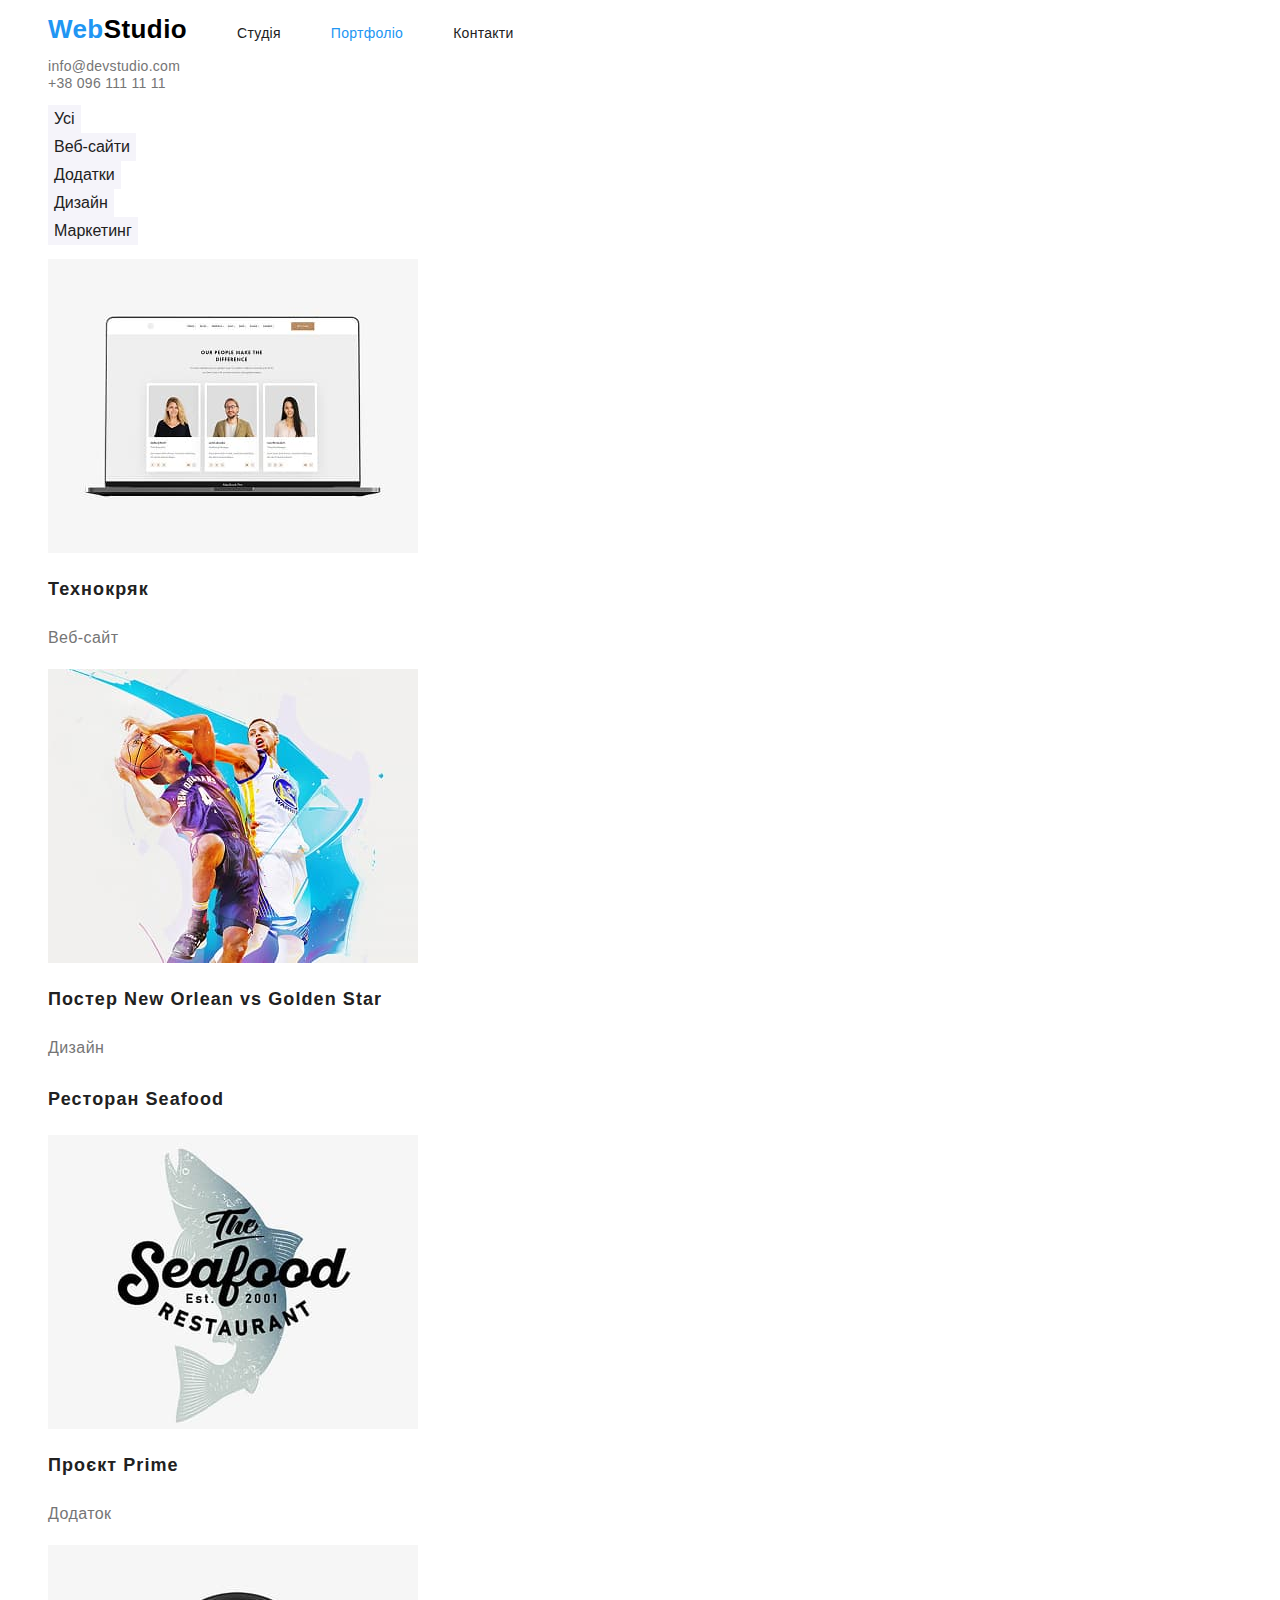
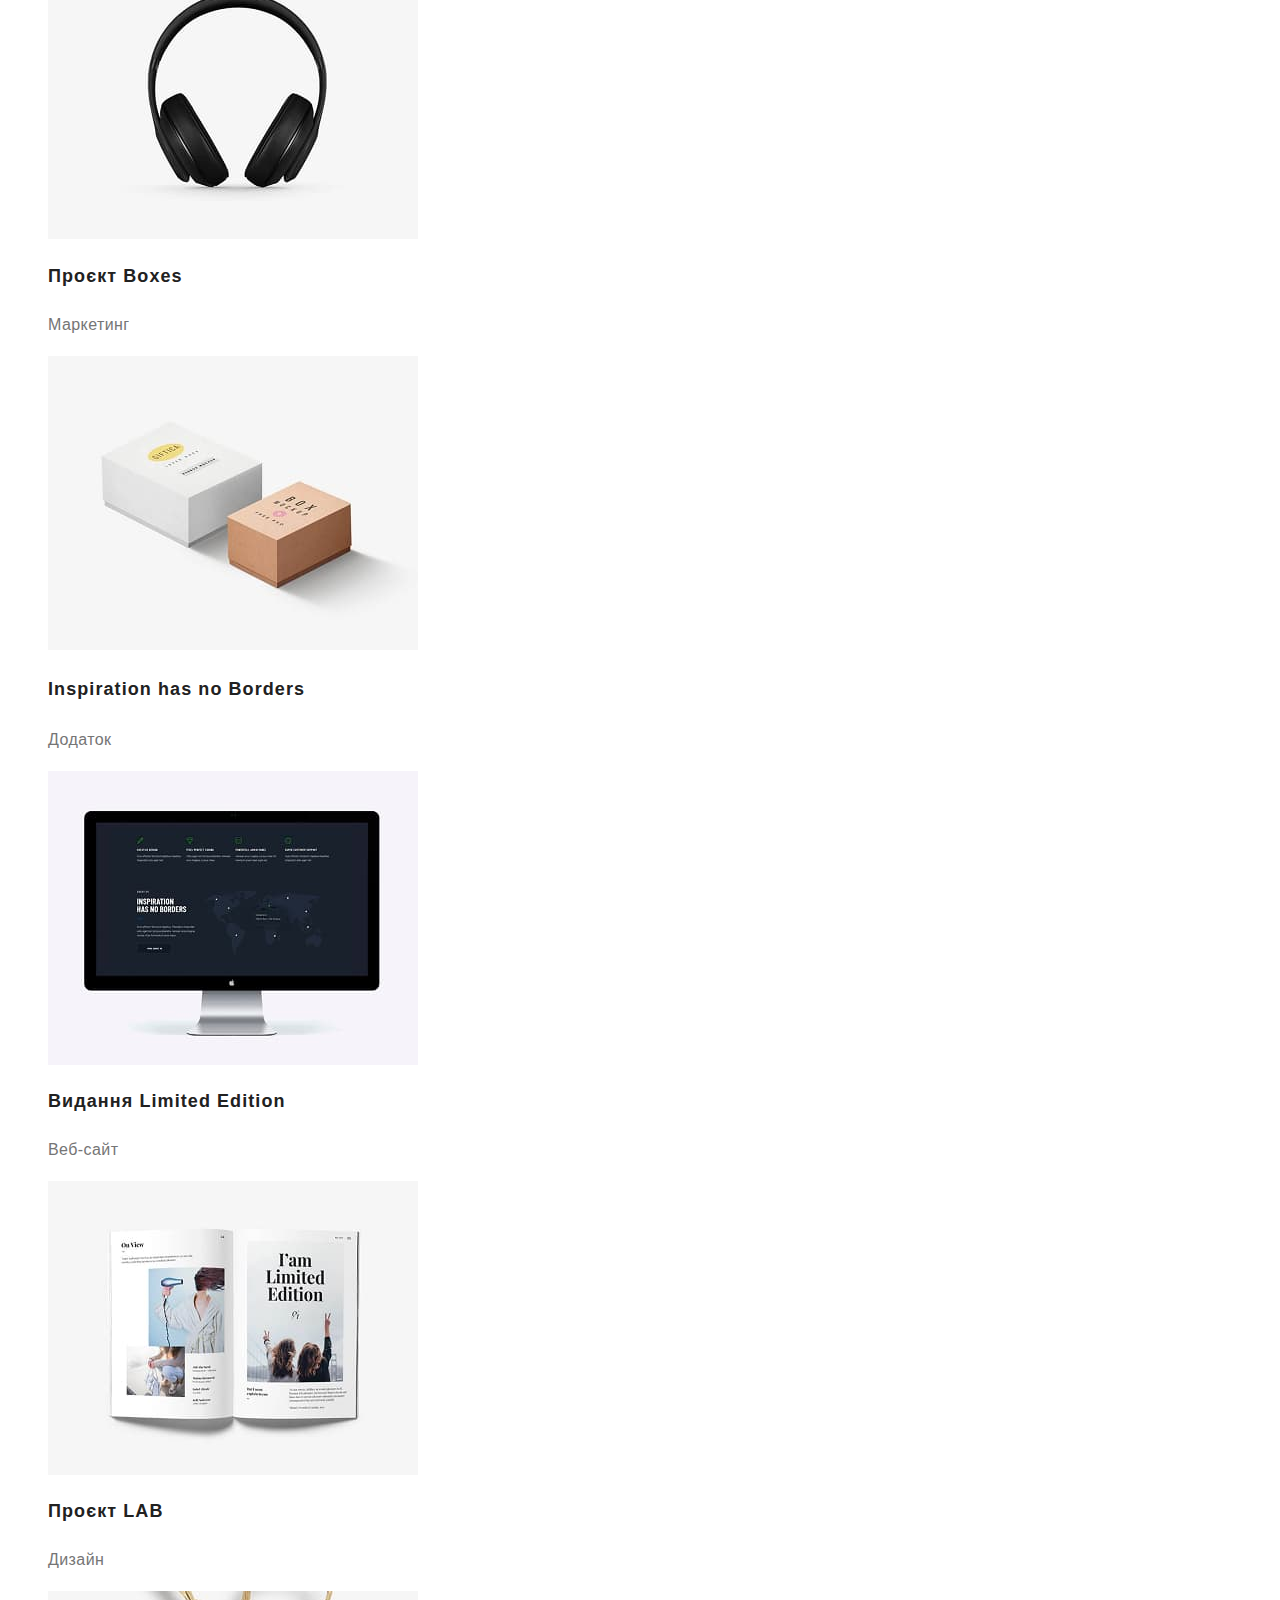
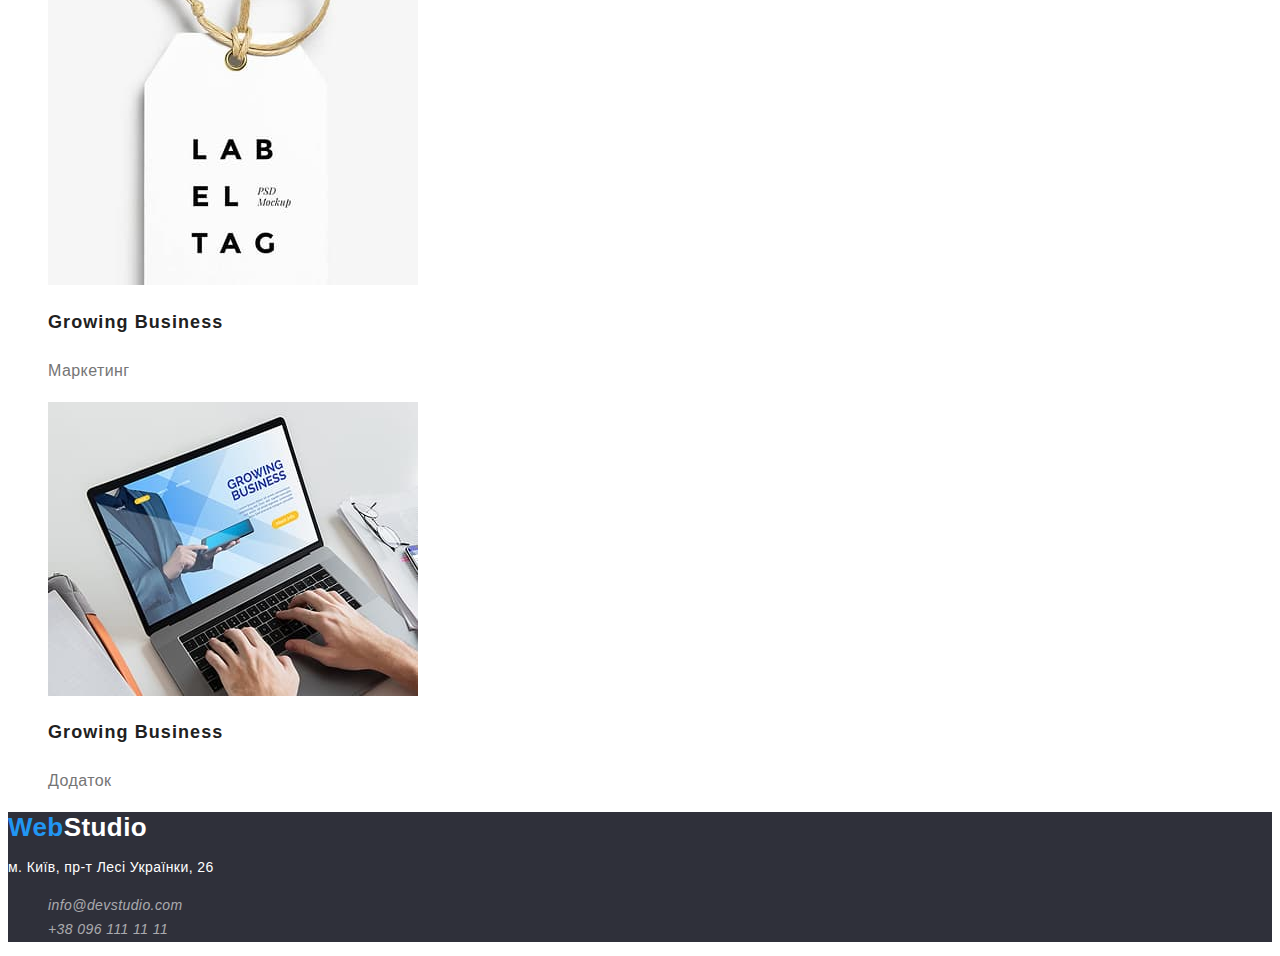
==== commit 49b525c1: "Добавляет стили флекса и отступы для шапки" ====
--- a/portfolio.html
+++ b/portfolio.html
@@ -9,16 +9,22 @@
     <body>
         <header>
             <!-- Навигация и контакты в хедере -->
-            <nav>
-                <ul class="site-nav">
-                    <li>
+            <nav class="site-nav">
+                <ul class="site-nav-list">
+                    <li class="item">
                         <a class="logo" href="./index.html" lang="en"
                             ><span class="logo-accent">Web</span>Studio</a
                         >
                     </li>
-                    <li><a class="site-nav-link" href="./index.html">Студія</a></li>
-                    <li><a class="site-nav-link current" href="./portfolio.html">Портфоліо</a></li>
-                    <li><a class="site-nav-link" href="./сontacts.html">Контакти</a></li>
+                    <li class="item">
+                        <a class="site-nav-link " href="./index.html">Студія</a>
+                    </li>
+                    <li class="item">
+                        <a class="site-nav-link current" href="./portfolio.html">Портфоліо</a>
+                    </li>
+                    <li class="item">
+                        <a class="site-nav-link" href="./сontacts.html">Контакти</a>
+                    </li>
                 </ul>
             </nav>
             <ul class="contacts">
--- a/css/styles.css
+++ b/css/styles.css
@@ -7,26 +7,34 @@
     --white-color: #ffffff;
 }
 
-/* Roboto font-weight: 400, 500, 700, 900 */
-/* Raleway: 700 */
 body {
     font-family: 'Roboto', sans-serif;
     font-size: 14px;
     letter-spacing: 0.03em;
     line-height: 1.17;
-    color: #212121;
-    background-color: #ffffff;
+    color: var(--primary-text-color);
+    background-color: var(--white-color);
 }
 ul {
     list-style: none;
 }
 a {
     text-decoration: none;
-    color: inherit;
+    color: currentColor;
 }
 
 button {
     font-family: inherit;
+}
+
+.container {
+    margin: 0;
+    padding-left: 15px;
+    padding-right: 15px;
+    display: flex;
+    flex-direction: column;
+    /* align-items: center; */
+    /* justify-content: center; */
 }
 
 .visually-hidden {
@@ -61,13 +69,27 @@
 
 /* Общие стили для секций */
 .section-title {
+    text-align: center;
     font-size: 36px;
 }
 
 /* Навигация */
+
+.site-nav-list {
+    display: flex;
+    align-items: baseline;
+}
+
+.site-nav-list > .item:first-child {
+    margin-right: 93px;
+}
+
+.site-nav-list > .item:not(:last-child) {
+    margin-right: 50px;
+}
+
 .logo {
-        font-family: 'Raleway', sans-serif;
-
+    font-family: 'Raleway', sans-serif;
     font-size: 26px;
     font-weight: 700;
     color: #000000;
@@ -109,6 +131,7 @@
 .hero-title {
     font-size: 44px;
     font-weight: 900;
+    text-align: center;
     line-height: 1.36;
     letter-spacing: 0.06em;
     text-transform: uppercase;
@@ -177,6 +200,7 @@
 /* Фильтр со списком работ */
 .portfolio-button {
     font-size: 16px;
+    font-weight: 500;
     line-height: 1.62;
     color: #212121;
     background-color: #f5f4fa;
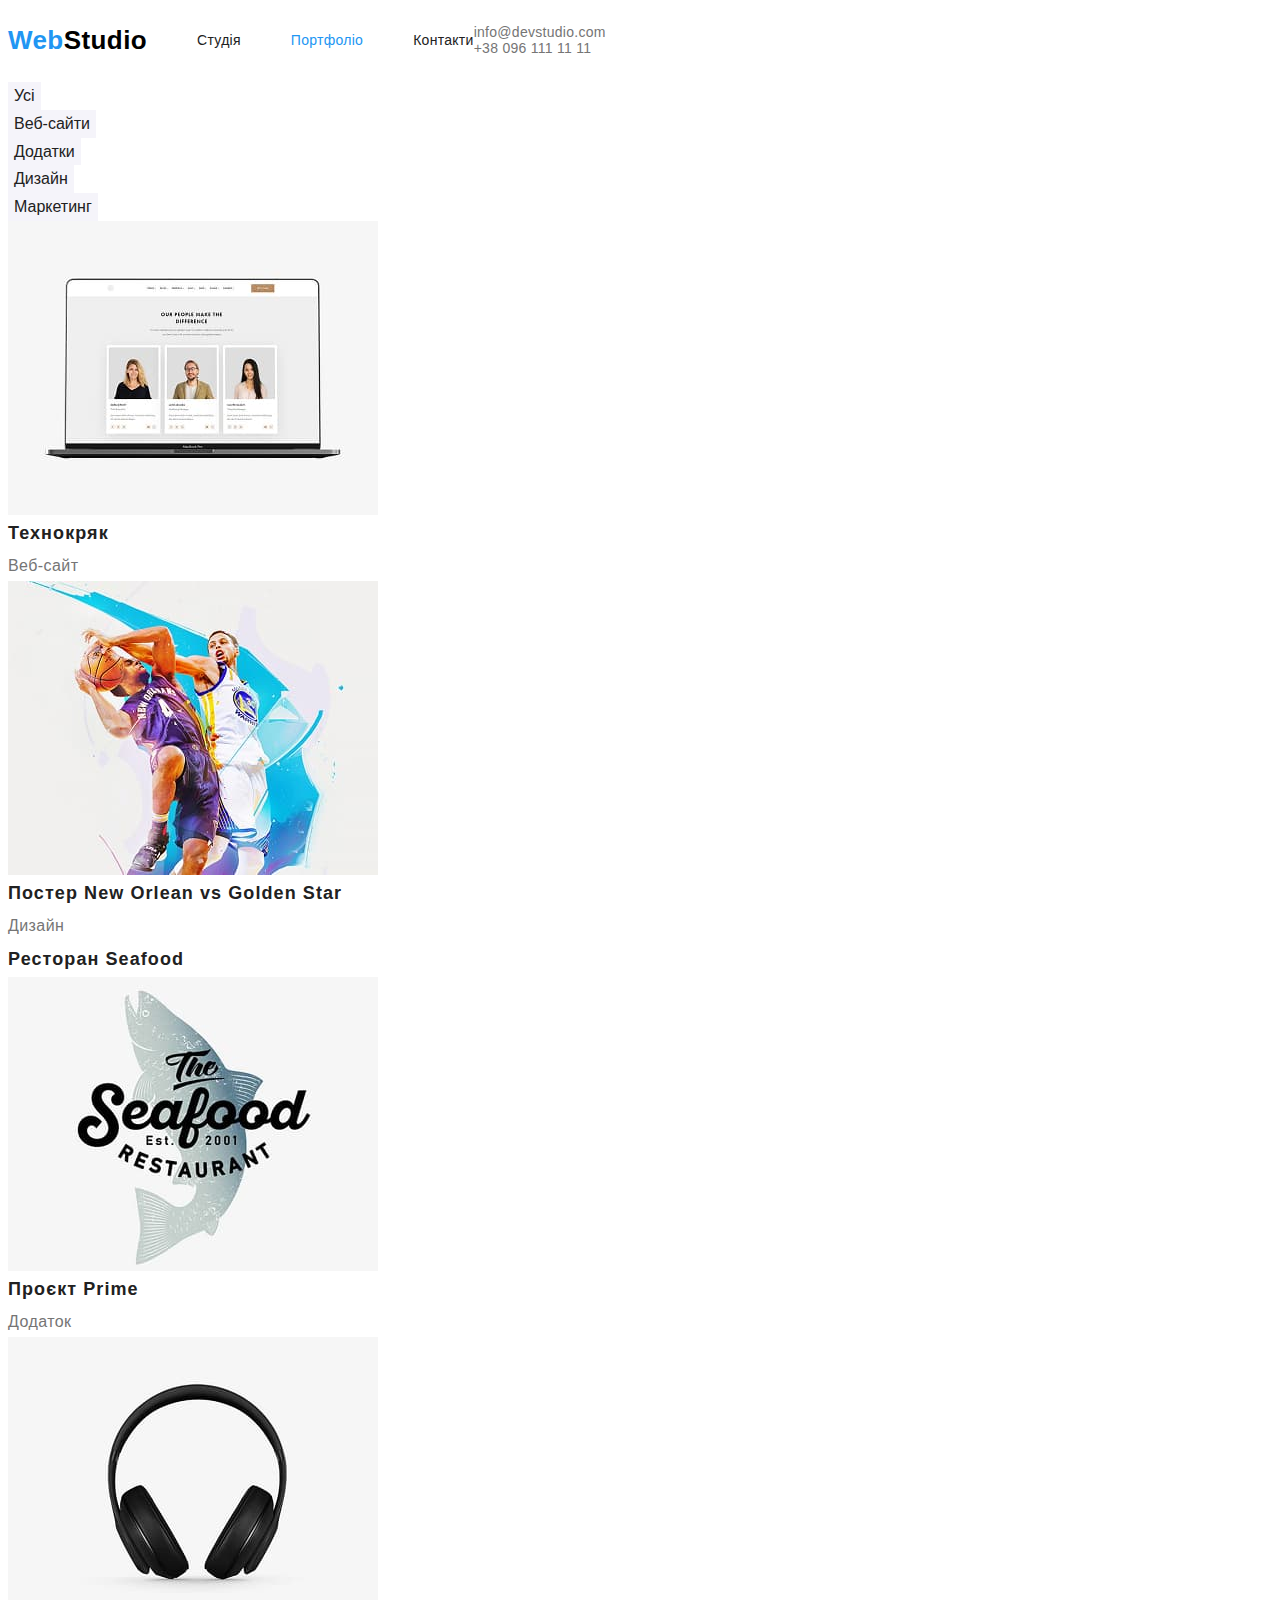
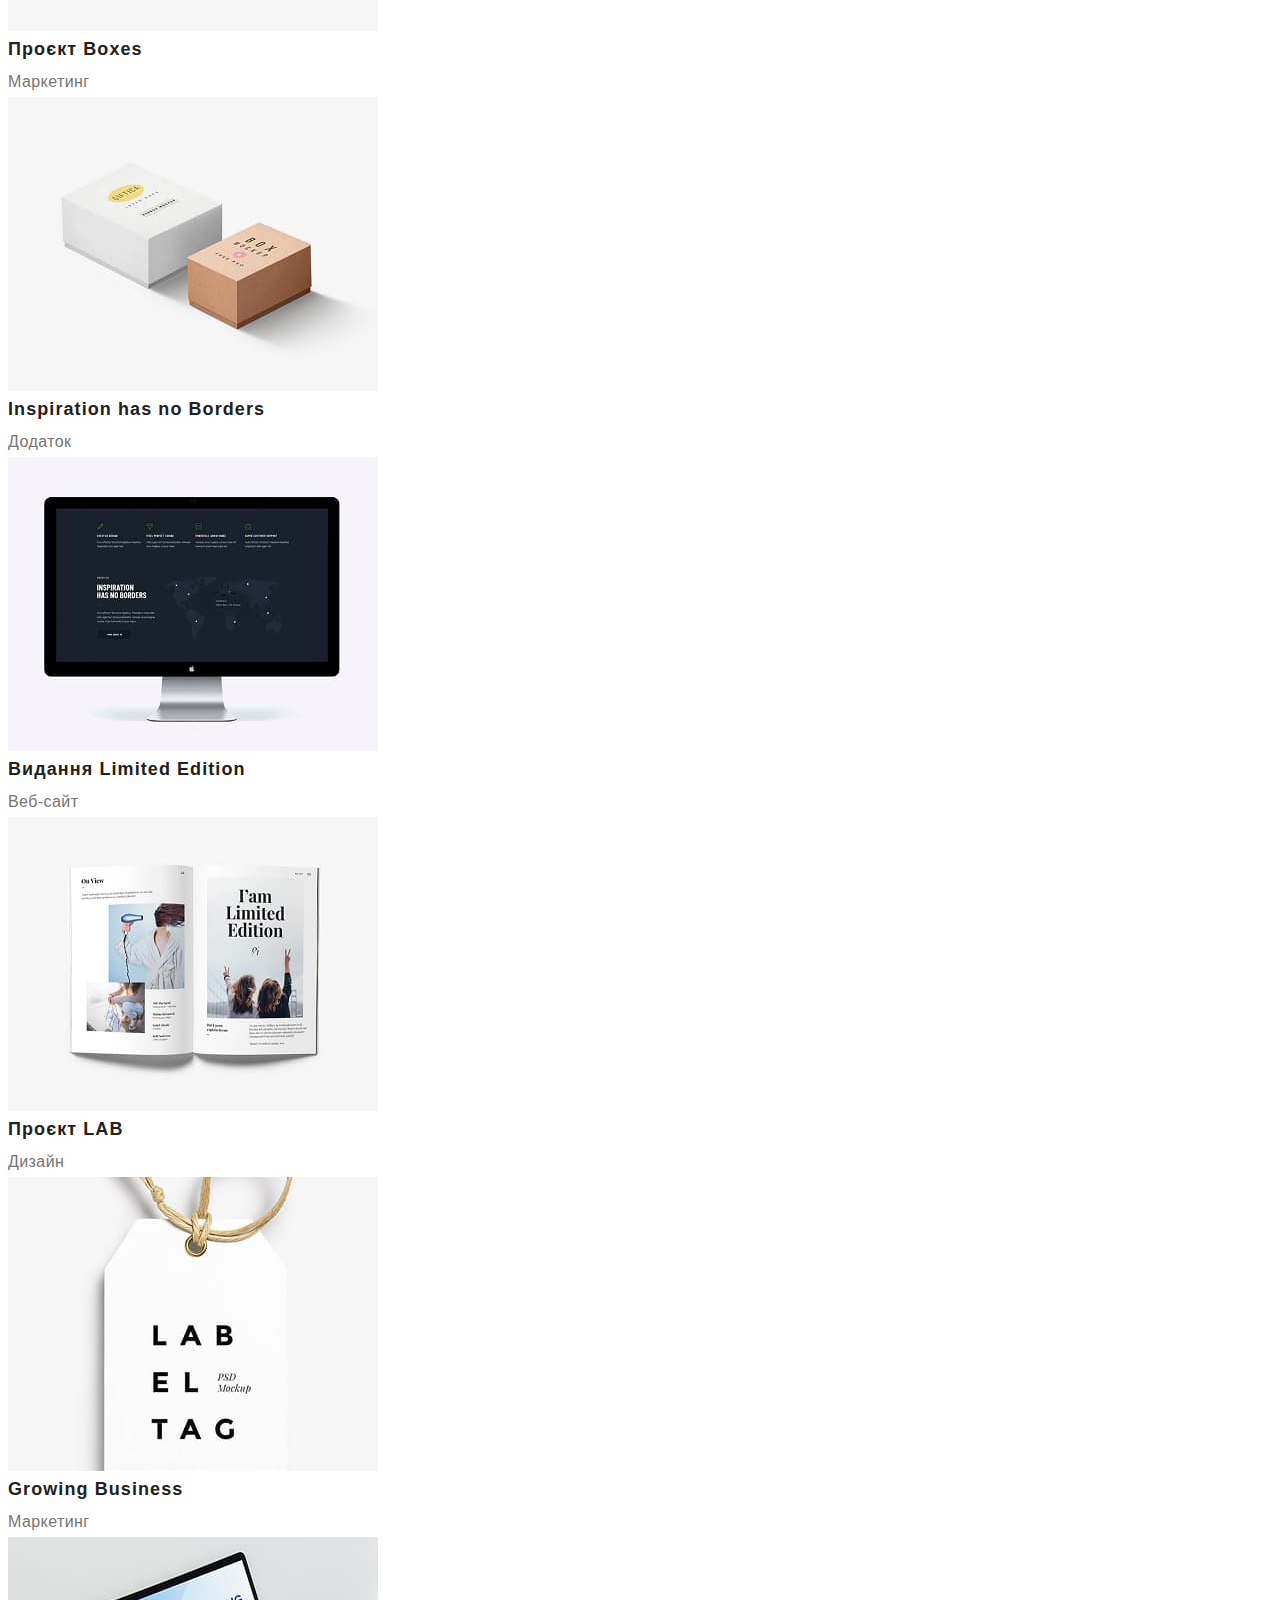
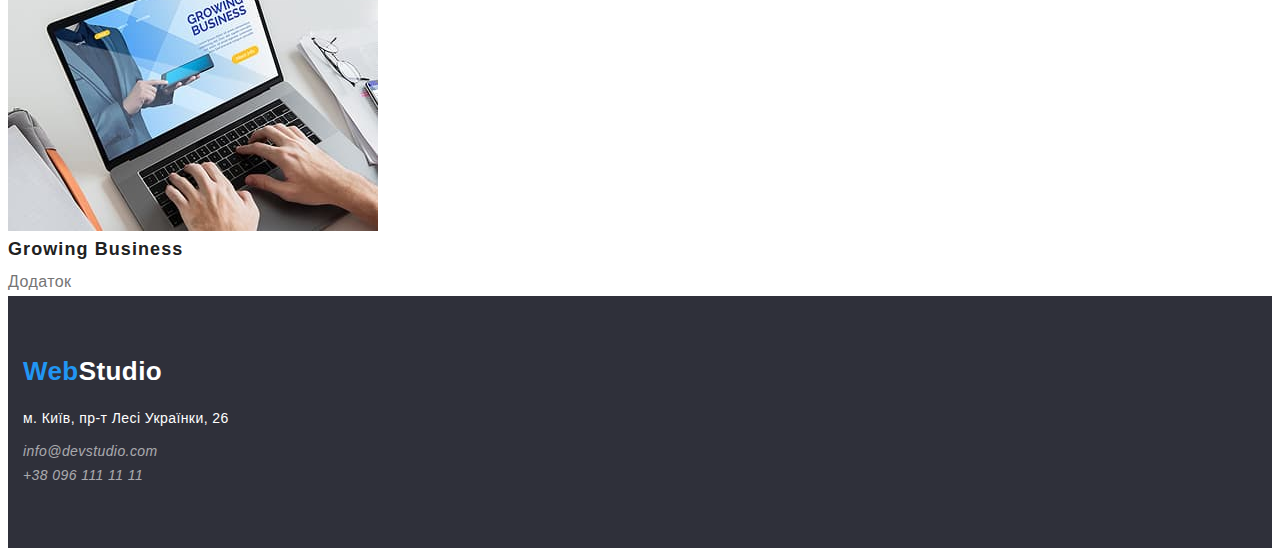
==== commit e556393c: "Добавляет новые стили и убирает ненужные" ====
--- a/portfolio.html
+++ b/portfolio.html
@@ -7,8 +7,7 @@
         <link rel="stylesheet" href="./css/styles.css" />
     </head>
     <body>
-        <header>
-            <!-- Навигация и контакты в хедере -->
+        <header class="header">
             <nav class="site-nav">
                 <ul class="site-nav-list">
                     <li class="item">
@@ -17,7 +16,7 @@
                         >
                     </li>
                     <li class="item">
-                        <a class="site-nav-link " href="./index.html">Студія</a>
+                        <a class="site-nav-link" href="./index.html">Студія</a>
                     </li>
                     <li class="item">
                         <a class="site-nav-link current" href="./portfolio.html">Портфоліо</a>
@@ -27,11 +26,11 @@
                     </li>
                 </ul>
             </nav>
-            <ul class="contacts">
-                <li class>
+            <ul class="contacts-list">
+                <li class="contacts-item">
                     <a class="contacts-link" href="mailto:info@devstudio.com">info@devstudio.com</a>
                 </li>
-                <li>
+                <li class="contacts-item">
                     <a class="contacts-link" href="tel:+380961111111">+38 096 111 11 11</a>
                 </li>
             </ul>
--- a/css/styles.css
+++ b/css/styles.css
@@ -17,24 +17,36 @@
 }
 ul {
     list-style: none;
+    margin: 0;
+    padding: 0;
 }
 a {
     text-decoration: none;
     color: currentColor;
 }
 
-button {
-    font-family: inherit;
+p {
+    margin: 0;
+}
+
+h1,
+h2,
+h3,
+h4,
+h5,
+h6 {
+    font-weight: 700;
+    margin: 0;
+}
+
+img {
+    display: block;
 }
 
 .container {
-    margin: 0;
-    padding-left: 15px;
-    padding-right: 15px;
-    display: flex;
-    flex-direction: column;
-    /* align-items: center; */
-    /* justify-content: center; */
+    margin: 0 auto;
+    padding: 0 15px;
+    width: 1200px;
 }
 
 .visually-hidden {
@@ -49,19 +61,15 @@
     border: 0;
 }
 
-h1,
-h2,
-h3,
-h4,
-h5,
-h6 {
+.button {
+    display: inline-block;
+    font-family: inherit;
+    text-align: center;
+    font-size: 16px;
     font-weight: 700;
-}
-
-.button {
-    font-size: 16px;
-    width: 216px;
+    padding: 10px 32px;
     height: 50px;
+    min-width: 216px;
     color: var(--white-color);
     background-color: var(--accent-color);
     border-radius: 4px;
@@ -73,19 +81,13 @@
     font-size: 36px;
 }
 
-/* Навигация */
-
-.site-nav-list {
-    display: flex;
-    align-items: baseline;
-}
-
-.site-nav-list > .item:first-child {
-    margin-right: 93px;
-}
-
-.site-nav-list > .item:not(:last-child) {
-    margin-right: 50px;
+/* Хедер и Навигация */
+
+.header {
+    display: flex;
+    align-items: center;
+    margin-top: 24px;
+    margin-bottom: 25px;
 }
 
 .logo {
@@ -94,9 +96,25 @@
     font-weight: 700;
     color: #000000;
 }
+
 .logo-accent {
     color: var(--accent-color);
 }
+
+.site-nav-list {
+    display: flex;
+    align-items: center;
+    margin: 0;
+}
+
+.site-nav-list > .item:first-child {
+    margin-right: 93px;
+}
+
+.site-nav-list > .item:not(:last-child) {
+    margin-right: 50px;
+}
+
 .site-nav-link,
 .contacts-link {
     color: currentColor;
@@ -113,6 +131,15 @@
 }
 
 /* Контакты в шапке */
+.header-contacts-list {
+    display: flex;
+    margin-left: auto;
+}
+
+.contacts-item:first-child {
+    margin-right: 50px;
+}
+
 .contacts-link {
     color: var(--secondary-text-color);
 }
@@ -127,42 +154,107 @@
 /* Секция героя */
 .hero {
     background-color: var(--dark-section-bg);
+    height: 600px;
+    text-align: center;
+    margin-bottom: 94px;
+    /* margin-left: -15px;
+    margin-right: -15px; */
 }
 .hero-title {
     font-size: 44px;
     font-weight: 900;
-    text-align: center;
     line-height: 1.36;
     letter-spacing: 0.06em;
     text-transform: uppercase;
     color: var(--white-color);
+    padding-top: 200px;
+    margin-bottom: 30px;
 }
 
 /* Секция преимуществ  */
 
-.advantages-text {
+.advantages {
+    display: flex;
+    justify-content: center;
+}
+
+.advantages-list {
+    display: flex;
+    margin-bottom: 118px;
+}
+
+.advantages-item:not(:last-child) {
+    margin-right: 30px;
+}
+
+.advantages-subtitle {
+    font-size: 14px;
+    margin-bottom: 10px;
+}
+
+/* Секция "Чем мы занимаемся */
+
+.section > .services-title {
+    margin-bottom: 50px;
+}
+
+.services-list {
+    display: flex;
+    justify-content: center;
+    margin-bottom: 94px;
+}
+
+.services-list > li:not(:last-child) {
+    margin-right: 30px;
+}
+
+.advantages-item > .advantages-text {
     line-height: 1.71;
     color: var(--secondary-text-color);
 }
 
 /* Секция "Наша команда */
 
+.section.team {
+    padding-top: 94px;
+    padding-bottom: 94px;
+}
+
 .team {
     background-color: var(--light-section-bg);
 }
 
+.team > .section-title {
+    margin-bottom: 50px;
+}
+
 .team-list {
     display: flex;
+    justify-content: center;
 }
 
 .team-item {
     width: 270px;
+    padding-bottom: 30px;
     background-color: var(--white-color);
+}
+
+.team-item:not(:last-child) {
+    margin-right: 30px;
+}
+
+.team-photo {
+    margin-bottom: 30px;
+}
+
+.team-title {
+    margin-bottom: 10px;
 }
 
 .team-title,
 .team-descroption {
     font-size: 16px;
+    text-align: center;
 }
 
 .team-descroption {
@@ -176,10 +268,13 @@
 } */
 .footer {
     background-color: var(--dark-section-bg);
+    padding: 60px 0 60px 15px;
 }
 
 .footer > .logo {
-    color: var(--white-color);
+    display: inline-block;
+    color: var(--white-color);
+    margin-bottom: 20px;
 }
 
 .address {
@@ -190,6 +285,11 @@
     color: var(--white-color);
     font-style: normal;
     font-size: 14px;
+    margin-bottom: 9px;
+}
+
+.footer-contacts-item:not(:last-child) {
+    margin-bottom: 9px;
 }
 
 .address.contact {
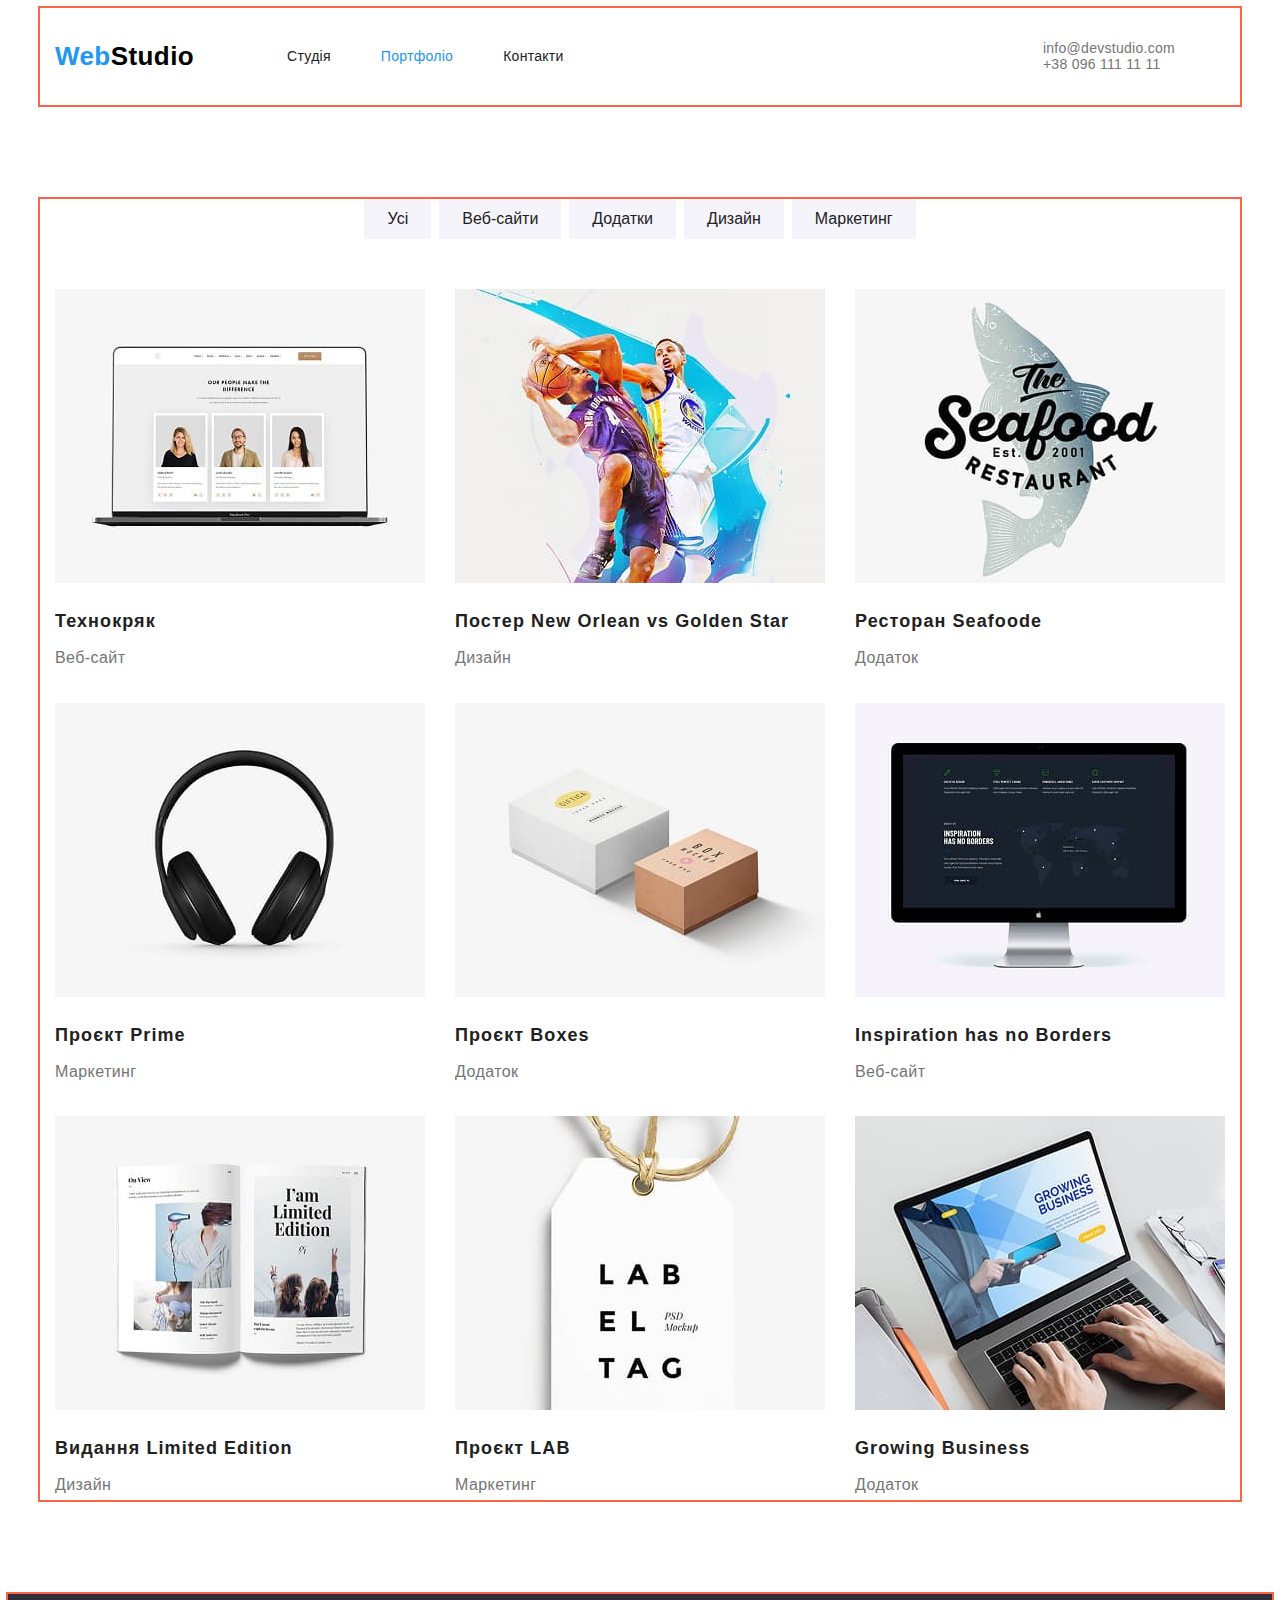
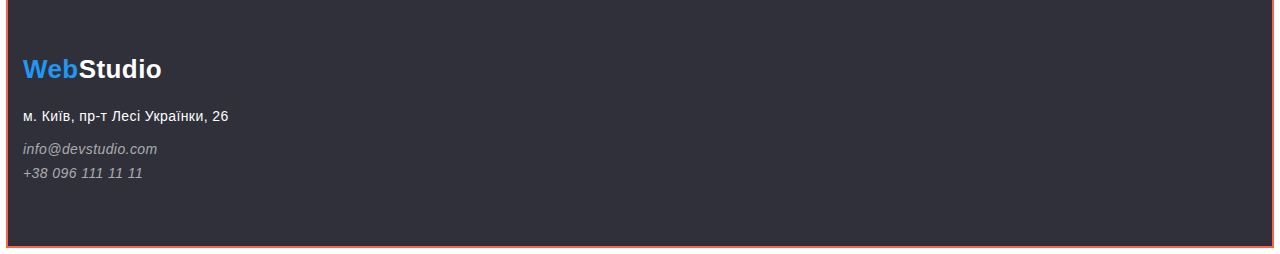
==== commit d3252a46: "Добавлена геометрия страницы портфолио" ====
--- a/portfolio.html
+++ b/portfolio.html
@@ -7,7 +7,7 @@
         <link rel="stylesheet" href="./css/styles.css" />
     </head>
     <body>
-        <header class="header">
+        <header class="header container">
             <nav class="site-nav">
                 <ul class="site-nav-list">
                     <li class="item">
@@ -37,22 +37,22 @@
         </header>
         <main>
             <!-- Портфолио -->
-            <section class="portfolio">
+            <section class="portfolio container">
                 <h1 class="visually-hidden">Портфоліо</h1>
-                <ul class="portfolio-list">
-                    <li class="portfolio-list-item">
+                <ul class="portfolio-menu">
+                    <li class="portfolio-menu-item">
                         <button class="portfolio-button" type="button">Усі</button>
                     </li>
-                    <li class="portfolio-list-item">
+                    <li class="portfolio-menu-item">
                         <button class="portfolio-button" type="button">Веб-сайти</button>
                     </li>
-                    <li class="portfolio-list-item">
+                    <li class="portfolio-menu-item">
                         <button class="portfolio-button" type="button">Додатки</button>
                     </li>
-                    <li class="portfolio-list-item">
+                    <li class="portfolio-menu-item">
                         <button class="portfolio-button" type="button">Дизайн</button>
                     </li>
-                    <li class="portfolio-list-item">
+                    <li class="portfolio-menu-item">
                         <button class="portfolio-button" type="button">Маркетинг</button>
                     </li>
                 </ul>
@@ -60,50 +60,52 @@
                 <!-- Примиры работ! -->
                 <!-- !Использовать классы или удалить за ненадобностью -->
 
-                <ul>
-                    <a href="">
-                        <li>
-                            <img
+                <ul class="portfolio-list">
+                    <a href="">
+                        <li>
+                            <img
+                                class="portfolio-img"
                                 src="./images/portfolio_1.jpg"
                                 alt="Приклад з портфоліо"
                                 width="370"
                             />
-                            <h2 class="examples-subtitle">Технокряк</h2>
-                            <p class="examples-category">Веб-сайт</p>
-                            <p class="examples-description">
-                                Ресурс пропонує комплексні пропозиції з різним рівнем функціоналу та
-                                сервісів. Все це дозволить відвідувачу отримати вичерпні відомості
-                                про компанію чи приватну особу.
-                            </p>
-                        </li></a
-                    >
-                    <a href="">
-                        <li>
-                            <img
+                            <h2 class="portfolio-subtitle">Технокряк</h2>
+                            <p class="portfolio-category">Веб-сайт</p>
+                            <p class="portfolio-description">
+                                Ресурс пропонує комплексні пропозиції з різним рівнем функціоналу та
+                                сервісів. Все це дозволить відвідувачу отримати вичерпні відомості
+                                про компанію чи приватну особу.
+                            </p>
+                        </li></a
+                    >
+                    <a href="">
+                        <li>
+                            <img
+                                class="portfolio-img"
                                 src="./images/portfolio_2.jpg"
                                 alt="Приклад з портфоліо"
                                 width="370"
                             />
-                            <h2 class="examples-subtitle">Постер New Orlean vs Golden Star</h2>
-                            <p class="examples-category">Дизайн</p>
-                            <p class="examples-description">
+                            <h2 class="portfolio-subtitle">Постер New Orlean vs Golden Star</h2>
+                            <p class="portfolio-category">Дизайн</p>
+                            <p class="portfolio-description">
                                 Ресурс пропонує комплексні пропозиції з різним рівнем функціоналу та
                                 сервісів. Все це дозволить відвідувачу отримати вичерпні відомості
                                 про компанію чи приватну особу.
                             </p>
                         </li>
-                        <li><h3 class="examples-subtitle">Ресторан Seafood</h3></li></a
-                    >
-                    <a href="">
-                        <li>
-                            <img
+                    </a>
+                    <a href="">
+                        <li>
+                            <img
+                                class="portfolio-img"
                                 src="./images/portfolio_3.jpg"
                                 alt="Приклад з портфоліо"
                                 width="370"
                             />
-                            <h2 class="examples-subtitle">Проєкт Prime</h2>
-                            <p class="examples-category">Додаток</p>
-                            <p class="examples-description">
+                            <h2 class="portfolio-subtitle">Ресторан Seafoode</h2>
+                            <p class="portfolio-category">Додаток</p>
+                            <p class="portfolio-description">
                                 Ресурс пропонує комплексні пропозиції з різним рівнем функціоналу та
                                 сервісів. Все це дозволить відвідувачу отримати вичерпні відомості
                                 про компанію чи приватну особу.
@@ -113,13 +115,14 @@
                     <a href=""
                         ><li>
                             <img
+                                class="portfolio-img"
                                 src="./images/portfolio_4.jpg"
                                 alt="Приклад з портфоліо"
                                 width="370"
                             />
-                            <h2 class="examples-subtitle">Проєкт Boxes</h2>
-                            <p class="examples-category">Маркетинг</p>
-                            <p class="examples-description">
+                            <h2 class="portfolio-subtitle">Проєкт Prime</h2>
+                            <p class="portfolio-category">Маркетинг</p>
+                            <p class="portfolio-description">
                                 Ресурс пропонує комплексні пропозиції з різним рівнем функціоналу та
                                 сервісів. Все це дозволить відвідувачу отримати вичерпні відомості
                                 про компанію чи приватну особу.
@@ -129,77 +132,82 @@
                     <a href=""
                         ><li>
                             <img
+                                class="portfolio-img"
                                 src="./images/portfolio_5.jpg"
                                 alt="Приклад з портфоліо"
                                 width="370"
                             />
-                            <h3 class="examples-subtitle">Inspiration has no Borders</h3>
-                            <p class="examples-category">Додаток</p>
-                            <p class="examples-description">
-                                Ресурс пропонує комплексні пропозиції з різним рівнем функціоналу та
-                                сервісів. Все це дозволить відвідувачу отримати вичерпні відомості
-                                про компанію чи приватну особу.
-                            </p>
-                        </li></a
-                    >
-                    <a href="">
-                        <li>
-                            <img
+                            <h2 class="portfolio-subtitle">Проєкт Boxes</h2>
+                            <p class="portfolio-category">Додаток</p>
+                            <p class="portfolio-description">
+                                Ресурс пропонує комплексні пропозиції з різним рівнем функціоналу та
+                                сервісів. Все це дозволить відвідувачу отримати вичерпні відомості
+                                про компанію чи приватну особу.
+                            </p>
+                        </li></a
+                    >
+                    <a href="">
+                        <li>
+                            <img
+                                class="portfolio-img"
                                 src="./images/portfolio_6.jpg"
                                 alt="Приклад з портфоліо"
                                 width="370"
                             />
-                            <h2 class="examples-subtitle">Видання Limited Edition</h2>
-                            <p class="examples-category">Веб-сайт</p>
-                            <p class="examples-description">
-                                Ресурс пропонує комплексні пропозиції з різним рівнем функціоналу та
-                                сервісів. Все це дозволить відвідувачу отримати вичерпні відомості
-                                про компанію чи приватну особу.
-                            </p>
-                        </li></a
-                    >
-                    <a href="">
-                        <li>
-                            <img
+                            <h2 class="portfolio-subtitle">Inspiration has no Borders</h2>
+                            <p class="portfolio-category">Веб-сайт</p>
+                            <p class="portfolio-description">
+                                Ресурс пропонує комплексні пропозиції з різним рівнем функціоналу та
+                                сервісів. Все це дозволить відвідувачу отримати вичерпні відомості
+                                про компанію чи приватну особу.
+                            </p>
+                        </li></a
+                    >
+                    <a href="">
+                        <li>
+                            <img
+                                class="portfolio-img"
                                 src="./images/portfolio_7.jpg"
                                 alt="Приклад з портфоліо"
                                 width="370"
                             />
-                            <h2 class="examples-subtitle">Проєкт LAB</h2>
-                            <p class="examples-category">Дизайн</p>
-                            <p class="examples-description">
-                                Ресурс пропонує комплексні пропозиції з різним рівнем функціоналу та
-                                сервісів. Все це дозволить відвідувачу отримати вичерпні відомості
-                                про компанію чи приватну особу.
-                            </p>
-                        </li></a
-                    >
-                    <a href="">
-                        <li>
-                            <img
+                            <h2 class="portfolio-subtitle">Видання Limited Edition</h2>
+                            <p class="portfolio-category">Дизайн</p>
+                            <p class="portfolio-description">
+                                Ресурс пропportfolioонує комплексні пропозиції з різним рівнем
+                                функціоналу та сервісів. Все це дозволить відвідувачу отримати
+                                вичерпні відомості про компанію чи приватну особу.
+                            </p>
+                        </li></a
+                    >
+                    <a href="">
+                        <li>
+                            <img
+                                class="portfolio-img"
                                 src="./images/portfolio_8.jpg"
                                 alt="Приклад з портфоліо"
                                 width="370"
                             />
-                            <h2 class="examples-subtitle">Growing Business</h2>
-                            <p class="examples-category">Маркетинг</p>
-                            <p class="examples-description">
-                                Ресурс пропонує комплексні пропозиції з різним рівнем функціоналу та
-                                сервісів. Все це дозволить відвідувачу отримати вичерпні відомості
-                                про компанію чи приватну особу.
-                            </p>
-                        </li></a
-                    >
-                    <a href="">
-                        <li>
-                            <img
+                            <h2 class="portfolio-subtitle">Проєкт LAB</h2>
+                            <p class="portfolio-category">Маркетинг</p>
+                            <p class="portfolio-description">
+                                Ресурс пропонує комплексні пропозиції з різним рівнем функціоналу та
+                                сервісів. Все це дозволить відвідувачу отримати вичерпні відомості
+                                про компанію чи приватну особу.
+                            </p>
+                        </li></a
+                    >
+                    <a href="">
+                        <li>
+                            <img
+                                class="portfolio-img"
                                 src="./images/portfolio_9.jpg"
                                 alt="Приклад з портфоліо"
                                 width="370"
                             />
-                            <h2 class="examples-subtitle">Growing Business</h2>
-                            <p class="examples-category">Додаток</p>
-                            <p class="examples-description">
+                            <h2 class="portfolio-subtitle">Growing Business</h2>
+                            <p class="portfolio-category">Додаток</p>
+                            <p class="portfolio-description">
                                 Ресурс пропонує комплексні пропозиції з різним рівнем функціоналу та
                                 сервісів. Все це дозволить відвідувачу отримати вичерпні відомості
                                 про компанію чи приватну особу.
--- a/css/styles.css
+++ b/css/styles.css
@@ -46,7 +46,17 @@
 .container {
     margin: 0 auto;
     padding: 0 15px;
-    width: 1200px;
+    width: 1170px;
+}
+
+section,
+header,
+footer {
+    outline: 2px solid tomato;
+}
+
+.flexbox {
+    display: flex;
 }
 
 .visually-hidden {
@@ -67,9 +77,10 @@
     text-align: center;
     font-size: 16px;
     font-weight: 700;
-    padding: 10px 32px;
+    border: 1px solid transparent;
+    padding: 10px 24px;
     height: 50px;
-    min-width: 216px;
+    min-width: 200px;
     color: var(--white-color);
     background-color: var(--accent-color);
     border-radius: 4px;
@@ -86,8 +97,8 @@
 .header {
     display: flex;
     align-items: center;
-    margin-top: 24px;
-    margin-bottom: 25px;
+    justify-content: space-between;
+    padding: 32px 15px;
 }
 
 .logo {
@@ -107,12 +118,12 @@
     margin: 0;
 }
 
+.site-nav-list > .item:not(:last-child) {
+    margin-right: 50px;
+}
+
 .site-nav-list > .item:first-child {
     margin-right: 93px;
-}
-
-.site-nav-list > .item:not(:last-child) {
-    margin-right: 50px;
 }
 
 .site-nav-link,
@@ -131,10 +142,6 @@
 }
 
 /* Контакты в шапке */
-.header-contacts-list {
-    display: flex;
-    margin-left: auto;
-}
 
 .contacts-item:first-child {
     margin-right: 50px;
@@ -175,16 +182,12 @@
 
 .advantages {
     display: flex;
-    justify-content: center;
+    margin-bottom: 118px;
 }
 
 .advantages-list {
     display: flex;
-    margin-bottom: 118px;
-}
-
-.advantages-item:not(:last-child) {
-    margin-right: 30px;
+    column-gap: 30px;
 }
 
 .advantages-subtitle {
@@ -192,6 +195,10 @@
     margin-bottom: 10px;
 }
 
+.advantages-item {
+    width: calc(100% / 4);
+}
+
 /* Секция "Чем мы занимаемся */
 
 .section > .services-title {
@@ -200,12 +207,9 @@
 
 .services-list {
     display: flex;
+    column-gap: 30px;
     justify-content: center;
     margin-bottom: 94px;
-}
-
-.services-list > li:not(:last-child) {
-    margin-right: 30px;
 }
 
 .advantages-item > .advantages-text {
@@ -214,7 +218,6 @@
 }
 
 /* Секция "Наша команда */
-
 .section.team {
     padding-top: 94px;
     padding-bottom: 94px;
@@ -230,17 +233,13 @@
 
 .team-list {
     display: flex;
+    column-gap: 30px;
     justify-content: center;
 }
 
 .team-item {
-    width: 270px;
     padding-bottom: 30px;
     background-color: var(--white-color);
-}
-
-.team-item:not(:last-child) {
-    margin-right: 30px;
 }
 
 .team-photo {
@@ -298,13 +297,31 @@
 
 /* !PORTFOLIO */
 /* Фильтр со списком работ */
+
+.portfolio {
+    margin: 94px auto;
+}
+
+.portfolio-menu {
+    display: flex;
+    justify-content: center;
+    margin-bottom: 50px;
+}
+
+.portfolio-menu-item:not(:last-child) {
+    margin-right: 8px;
+}
+
 .portfolio-button {
+    display: inline-block;
+    min-width: 67px;
     font-size: 16px;
     font-weight: 500;
     line-height: 1.62;
     color: #212121;
     background-color: #f5f4fa;
-    border: none;
+    padding: 6px 22px;
+    border: 0.5px solid transparent;
 }
 
 .portfolio-button:hover,
@@ -315,19 +332,40 @@
 
 /* Примеры работ */
 
-.examples-subtitle {
+.portfolio-list {
+    display: flex;
+    flex-wrap: wrap;
+    column-gap: 30px;
+    gap: 30px;
+}
+
+.portfolio-list a {
+    flex-basis: calc((100% - 60px) / 3);
+}
+
+/* 
+.portfolio-list a:not(:nth-last-child(-n+3)) {
+    margin-bottom: 30px;
+} */
+
+.portfolio-img {
+    margin-bottom: 20px;
+}
+
+.portfolio-subtitle {
     font-size: 18px;
     line-height: 2;
     letter-spacing: 0.06em;
-}
-
-.examples-description {
-    display: none;
+    margin-bottom: 4px;
+}
+
+.portfolio-description {
     font-size: 18px;
     line-height: 1.55;
-}
-
-.examples-category {
+    display: none;
+}
+
+.portfolio-category {
     font-size: 16px;
     line-height: 1.87;
     color: var(--secondary-text-color);
